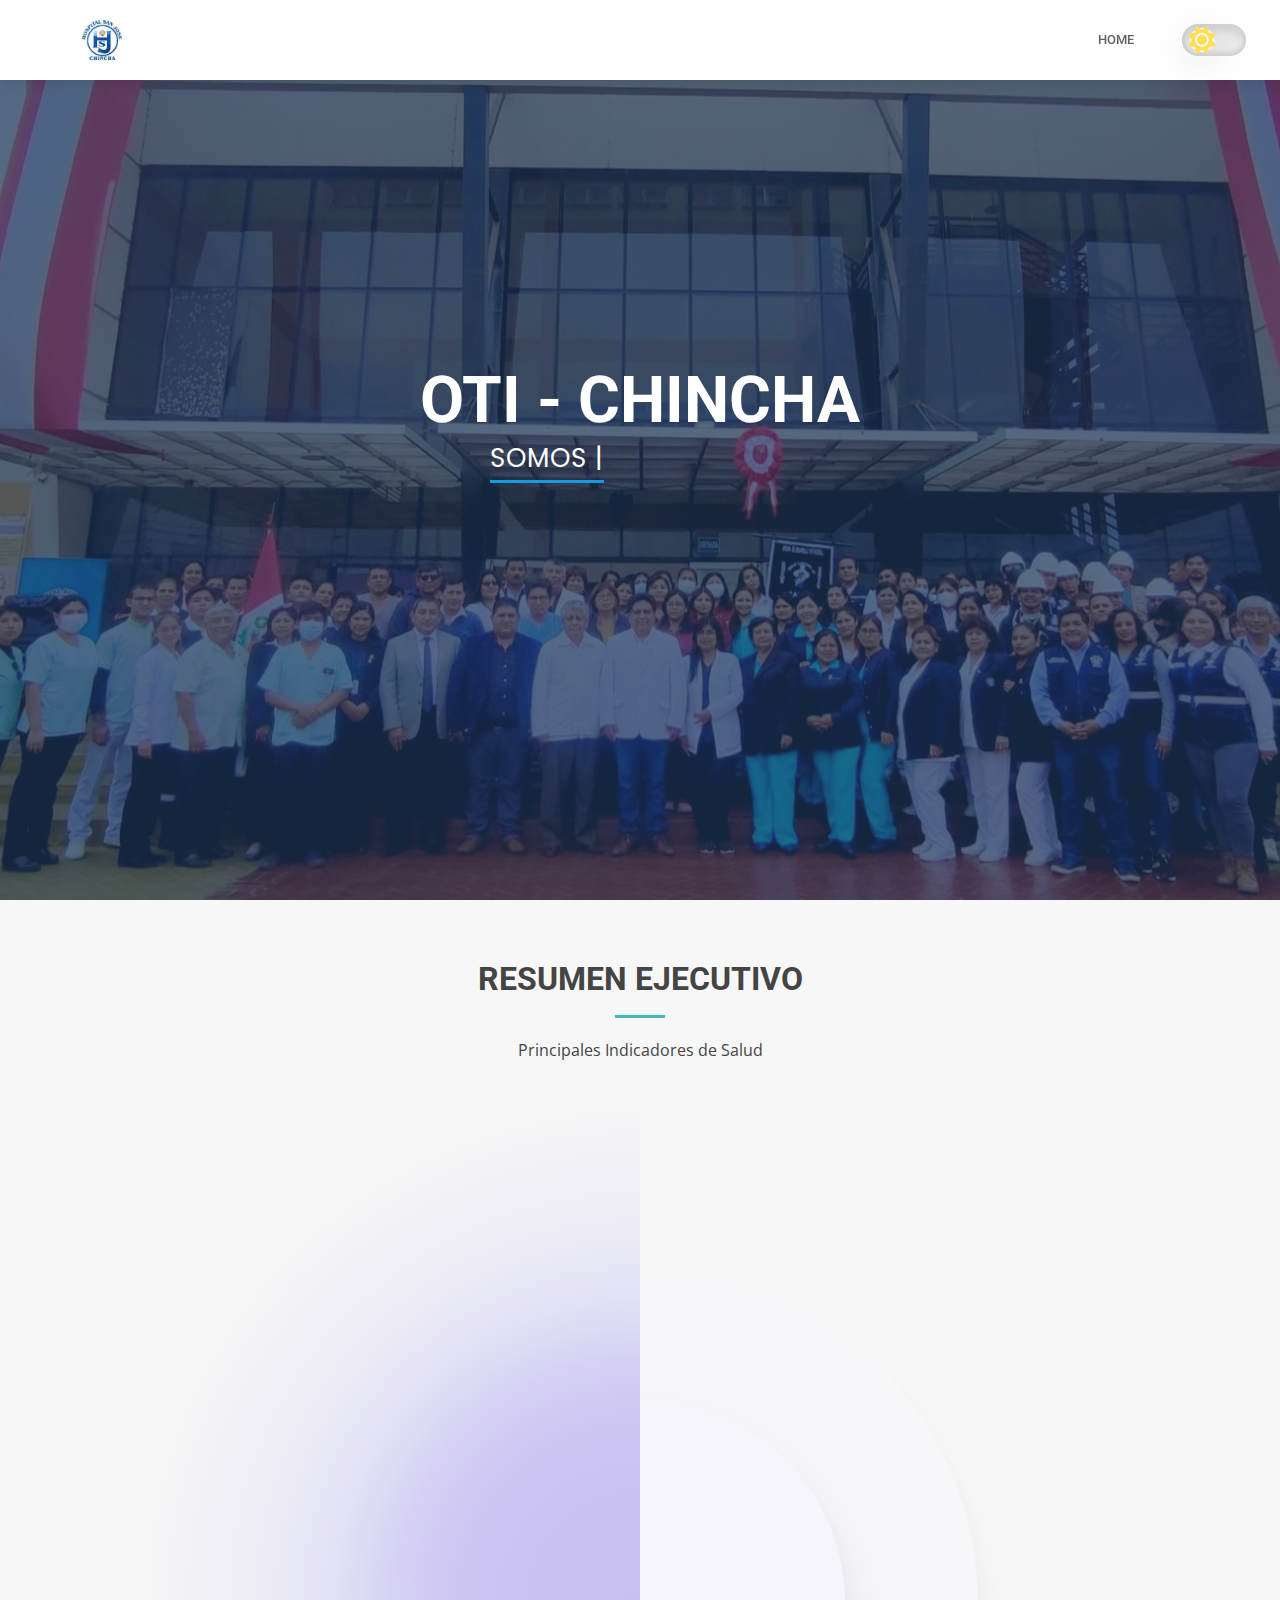
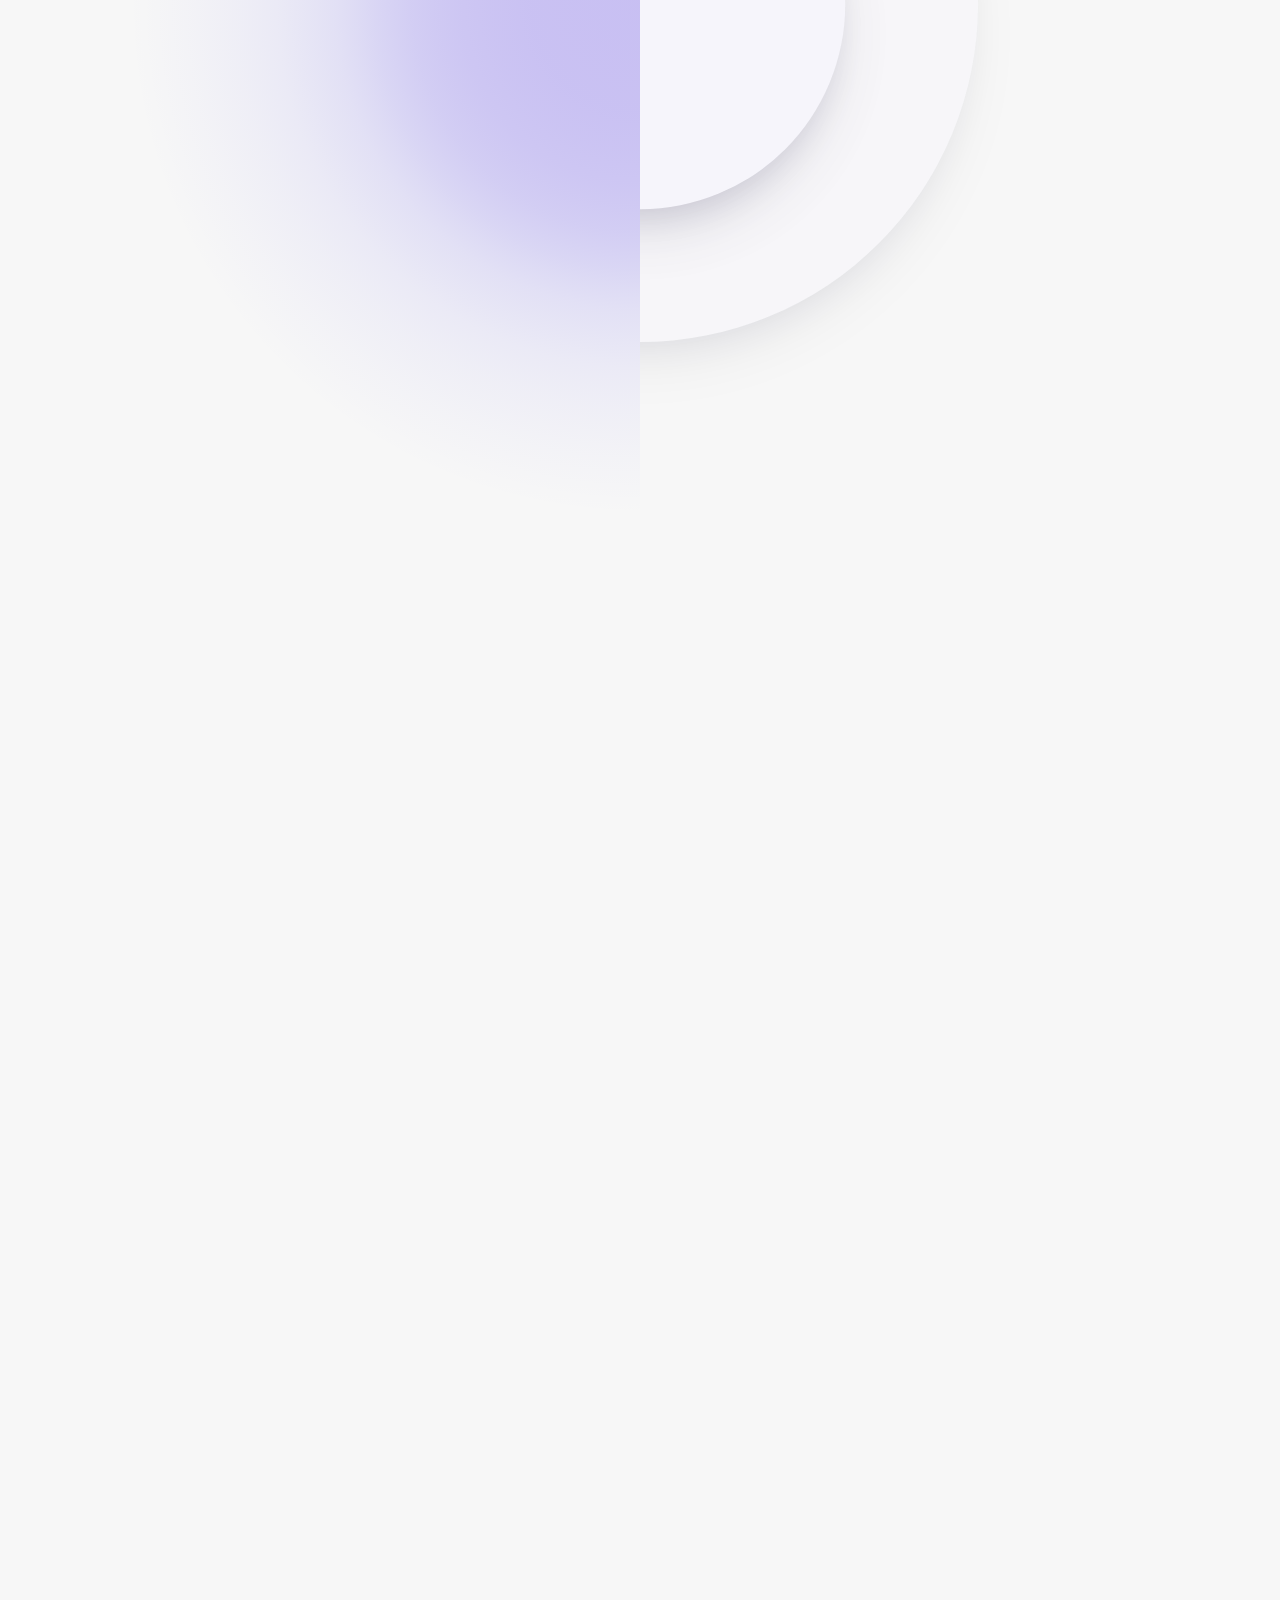
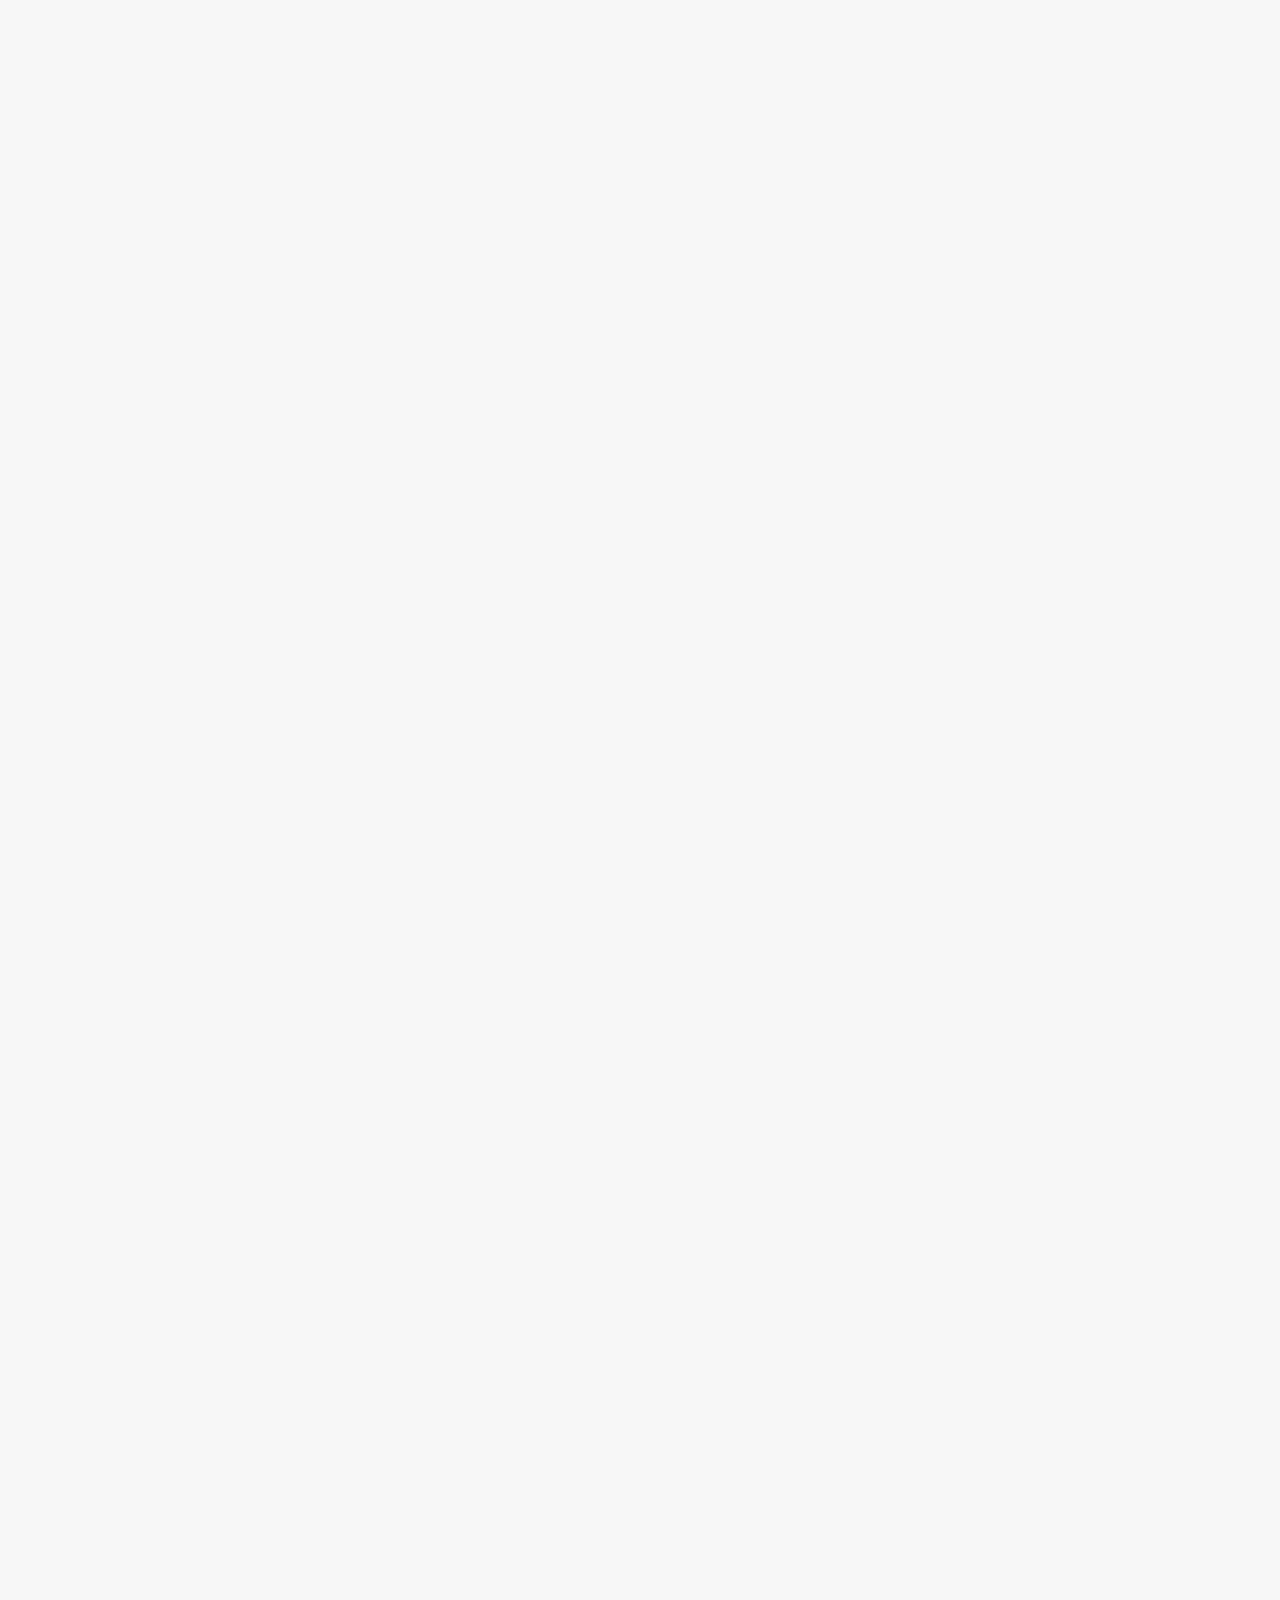
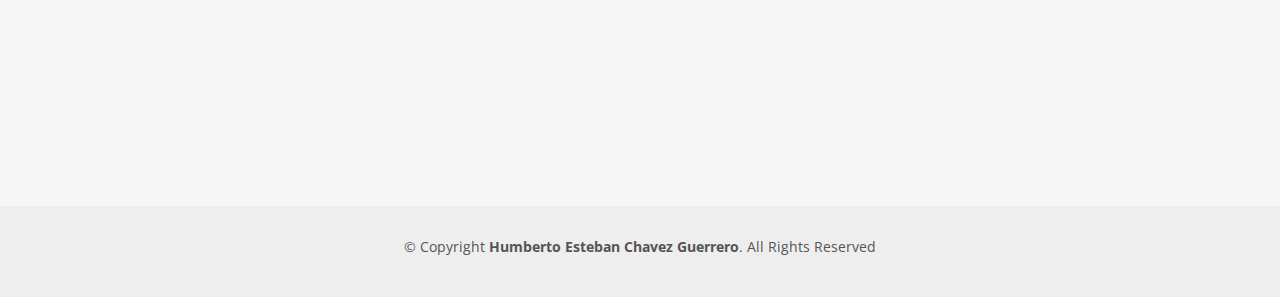
==== index.html @ b7a2ea81 "se añadieron links" ====
<!DOCTYPE html>
<html lang="en">

<head>
  <meta charset="utf-8">
  <meta content="width=device-width, initial-scale=1.0" name="viewport">

  <title>HOSPITAL SAN JOSE DE CHINCHA</title>
  <meta content="" name="description">
  <meta content="" name="keywords">

  <!-- Favicons -->
  <link href="assets/img/favicon.png" rel="icon">
  <link href="assets/img/apple-touch-icon.png" rel="apple-touch-icon">

  <!-- Google Fonts -->
  <link href="https://fonts.googleapis.com/css?family=Open+Sans:300,300i,400,400i,600,600i,700,700i|Roboto:300,300i,400,400i,500,500i,600,600i,700,700i|Poppins:300,300i,400,400i,500,500i,600,600i,700,700i" rel="stylesheet">

  <!-- Vendor CSS Files -->
  <link href="assets/vendor/fontawesome-free/css/all.min.css" rel="stylesheet">
  <link href="assets/vendor/animate.css/animate.min.css" rel="stylesheet">
  <link href="assets/vendor/aos/aos.css" rel="stylesheet">
  <link href="assets/vendor/bootstrap/css/bootstrap.min.css" rel="stylesheet">
  <link href="assets/vendor/bootstrap-icons/bootstrap-icons.css" rel="stylesheet">
  <link href="assets/vendor/boxicons/css/boxicons.min.css" rel="stylesheet">
  <link href="assets/vendor/glightbox/css/glightbox.min.css" rel="stylesheet">
  <link href="assets/vendor/swiper/swiper-bundle.min.css" rel="stylesheet">

  <!-- Template Main CSS File -->
  <link href="assets/css/style.css" rel="stylesheet">
  <link rel="stylesheet" href="assets/css/style-slide.css">
  <link rel="stylesheet" href="assets/css/tablet_celulares.css">
  <link rel="stylesheet" href="assets/css/dark.css">
  <!-- =======================================================
  * Template Name: Medicio
  * Updated: Sep 18 2023 with Bootstrap v5.3.2
  * Template URL: https://bootstrapmade.com/medicio-free-bootstrap-theme/
  * Author: BootstrapMade.com
  * License: https://bootstrapmade.com/license/
  ======================================================== -->
</head>

<body>

  <!-- ======= Top Bar ======= -->
  <!--<div id="topbar" class="d-flex align-items-center fixed-top">
    <div class="container d-flex align-items-center justify-content-center justify-content-md-between">
      <div class="align-items-center d-none d-md-flex">
        <i class="bi bi-clock"></i> Monday - Saturday, 8AM to 10PM
      </div>
      <div class="d-flex align-items-center">
        <i class="bi bi-phone"></i> Call us now +1 5589 55488 55
      </div>
    </div>
  </div>-->

  <!-- ======= Header ======= -->
  <header id="header" class="fixed-top">
    <div class="container d-flex align-items-center">

      <a href="index.html" class="logo me-auto"><img src="assets/img/OIP (1).jpg" alt=""></a>
      <!-- Uncomment below if you prefer to use an image logo -->
      <!-- <h1 class="logo me-auto"><a href="index.html">Medicio</a></h1> -->

      <nav id="navbar" class="navbar order-last order-lg-0">
   <ul>
          <li class="li_no_va"><a class="nav-link scroll " href="#hero">Home</a></li>
          
          <li class="li_btn_modo" style="    left: 3em;">
            <div class="btn_modo">
                <div class="btn__indicador_luz">
                    <div class="btn__icon-container">
                      <i class="btn__icon fa-solid fa-sun"></i>
                     
                    </div>
                </div>
            </div>
          </li>
        </ul>
       <!-- 
        https://www.youtube.com/watch?v=MNf8DUej1Vo
        <li><a class="nav-link scrollto" href="#services">Services</a></li>
          <li><a class="nav-link scrollto" href="#departments">Departments</a></li>
          <li><a class="nav-link scrollto" href="#doctors">Doctors</a></li>
          <li class="dropdown"><a href="#"><span>Drop Down</span> <i class="bi bi-chevron-down"></i></a>
            <ul>
              <li><a href="#">Drop Down 1</a></li>
              <li class="dropdown"><a href="#"><span>Deep Drop Down</span> <i class="bi bi-chevron-right"></i></a>
                <ul>
                  <li><a href="#">Deep Drop Down 1</a></li>
                  <li><a href="#">Deep Drop Down 2</a></li>
                  <li><a href="#">Deep Drop Down 3</a></li>
                  <li><a href="#">Deep Drop Down 4</a></li>
                  <li><a href="#">Deep Drop Down 5</a></li>
                </ul>
              </li>
              <li><a href="#">Drop Down 2</a></li>
              <li><a href="#">Drop Down 3</a></li>
              <li><a href="#">Drop Down 4</a></li>
            </ul>
          </li>
          <li><a class="nav-link scrollto" href="#contact">Contact</a></li>
        </ul>
        <i class="bi bi-list mobile-nav-toggle"></i>
      </nav>

      <a href="#appointment" class="appointment-btn scrollto"><span class="d-none d-md-inline">Make an</span> Appointment</a>
    -->
    </div>
  </header><!-- End Header -->
  <section id="hero" class="d-flex flex-column justify-content-center align-items-center">
  <h1>OTI - CHINCHA</h1>
    <div class="hero-container" data-aos="fade-in">
    
      <p id="texto_automatico"><span class="typed" data-typed-items="SOMOS OFICINA DE INFORMATICA TELECOMUNICACIONES Y ESTADISTICA, OFICINA DE TECNOLOGIA DE LA INFORMACION"></span></p>
    </div>
  </section>
  <main id="main">


    <style>
     
:root {
 
    --rotate-speed: 40;
    --count: 8; /* Default count, the DOM element should override this */
    --easeInOutSine: cubic-bezier(0.37, 0, 0.63, 1);
    --easing: cubic-bezier(0.000, 0.37, 1.000, 0.63);
}

#carrouselflotante body {
    margin: 0;
    background-color:white;
}

#carrouselflotante .void {
    width: 80%;
    max-width: 1024px;
    margin: auto;
    position: relative;
    aspect-ratio: 1 / 1;
}
#carrouselflotante ul:hover * {
    animation-play-state: paused;

}
#carrouselflotante ul {
    list-style-type: none;
    margin: 0;
    padding: 0;
    position: relative;
    width: 100%;
    aspect-ratio: 1 / 1;
    outline: 2px dotted magenta;
    z-index: 1;
}
#carrouselflotante li {
    position: absolute;
    top: 50%;
    transform: translateY(-50%);
 /*	outline: 2px dashed cyan; */
    width: 100%;
    animation: rotateCW calc(var(--rotate-speed) * 1s) var(--easing) infinite;
}


.indicador-solitario {
  width: 27%;
    display: flex;
    flex-direction: column;
    align-items: flex-start;
    padding: 16px 24px;
    gap: 8px;
    background: #FFFFFF;
    box-shadow: 0px 4px 12px rgba(0, 0, 0, 0.1), 0px 16px 32px rgba(0, 0, 0, 0.1);
    border-radius: 12px;
    font-family: 'Inter', sans-serif;
    font-style: normal;
    font-weight: 400;
    font-size: 14px;
    line-height: 20px;
    color: #535062;


  background-color: red;
  transform: translateX (0);
  transition: transform 2s;
  transition-timing-function: linear
}

.indicador-solitario:hover {
  transform: translateY() (-100px);
}
.indicador {
    width: 27%;
    display: flex;
    flex-direction: column;
    align-items: flex-start;
    padding: 16px 24px;
    gap: 8px;
    background: #FFFFFF;
    box-shadow: 0px 4px 12px rgba(0, 0, 0, 0.1), 0px 16px 32px rgba(0, 0, 0, 0.1);
    border-radius: 12px;
    font-family: 'Inter', sans-serif;
    font-style: normal;
    font-weight: 400;
    font-size: 14px;
    line-height: 20px;
    color: #535062;
    animation: rotateCCW calc(var(--rotate-speed) * 1s) var(--easing) infinite;
}
#carrouselflotante a {
    text-decoration: none;
    color: unset;
}
#carrouselflotante .model-name {
    font-weight: 500;
    font-size: 18px;
    line-height: 150%;
    color: #3B2ED0;
    display: block;
}
#carrouselflotante svg {
    position: absolute;
    top: 0;
    left: 0;
    z-index: 0;
}

#carrouselflotante li:nth-child(2), li:nth-child(2) .card {
    animation-delay: calc((var(--rotate-speed)/var(--count)) * -1s);
}
#carrouselflotante li:nth-child(3), li:nth-child(3) .card {
    animation-delay: calc((var(--rotate-speed)/var(--count)) * -2s);
}
#carrouselflotante li:nth-child(4), li:nth-child(4) .card {
    animation-delay: calc((var(--rotate-speed)/var(--count)) * -3s);
}
#carrouselflotante li:nth-child(5), li:nth-child(5) .card {
    animation-delay: calc((var(--rotate-speed)/var(--count)) * -4s);
}
#carrouselflotante li:nth-child(6), li:nth-child(6) .card {
    animation-delay: calc((var(--rotate-speed)/var(--count)) * -5s);
}
#carrouselflotante li:nth-child(7), li:nth-child(7) .card {
    animation-delay: calc((var(--rotate-speed)/var(--count)) * -6s);
}
#carrouselflotante li:nth-child(8), li:nth-child(8) .card {
    animation-delay: calc((var(--rotate-speed)/var(--count)) * -7s);
}


@keyframes rotateCW {
    from {
        transform: translate3d(0px, -50%, -1px) rotate(-45deg);
    }
    to {
        transform: translate3d(0px, -50%, 0px) rotate(-315deg);
    }
}
@keyframes rotateCCW {
    from {
        transform: rotate(45deg);
    }
    to {
        transform: rotate(315deg);
    }
}
@keyframes pulseGlow {
    from {
        background-size: 80%;
    }
    to {
        background-size: 100%;
    }
}

#carrouselflotante-card .center-circle {
    position: absolute;
    width: 230px;
    aspect-ratio: 1 / 1;
    left: 50%;
    top: 50%;
    transform: translate(-50%, -50%);
    background: #FFFFFF;
    box-shadow: 0px 18px 36px -18px rgba(12, 5, 46, 0.3), 0px 30px 60px -12px rgba(12, 5, 46, 0.25);
    border-radius: 50%;
}
#carrouselflotante-card .second-circle {
    position: absolute;
    width: 40%;
    aspect-ratio: 1 / 1;
    left: 50%;
    top: 50%;
    transform: translate(-50%, -50%);
    background: #F5F4FE;
    opacity: 0.5;
    box-shadow: 0px 18px 36px -18px rgba(12, 5, 46, 0.3), 0px 30px 60px -12px rgba(12, 5, 46, 0.25);
    border-radius: 50%;
}
#carrouselflotante-card  .last-circle {
    position: absolute;
    width: 66%;
    aspect-ratio: 1 / 1;
    left: 50%;
    top: 50%;
    transform: translate(-50%, -50%);
    background: #F5F4FE;
    opacity: 0.25;
    box-shadow: 0px 18px 36px -18px rgba(12, 5, 46, 0.3), 0px 30px 60px -12px rgba(12, 5, 46, 0.25);
    border-radius: 50%;
}
 .crop {
    -webkit-mask-image: linear-gradient(90deg, rgba(0, 0, 0, 0), rgba(0, 0, 0, 0) 50%, rgba(0, 0, 0, 1) 50%, rgba(0, 0, 0, 1));
}
 .mask {
    position: absolute;
    top: 0;
    left: 0;
    bottom: 0;
    width: 50%;
    animation: pulseGlow 5s linear infinite alternate;
    background-position: 100% 50%;
    background-repeat: no-repeat;
    background-image: radial-gradient(100% 50% at 100% 50%, rgba(60, 26, 229, 0.25) 0%, rgba(60, 26, 229, 0.247904) 11.79%, rgba(59, 26, 229, 0.241896) 21.38%, rgba(58, 26, 229, 0.2324) 29.12%, rgba(57, 26, 229, 0.219837) 35.34%, rgba(55, 26, 229, 0.20463) 40.37%, rgba(53, 26, 229, 0.1872) 44.56%, rgba(51, 26, 229, 0.16797) 48.24%, rgba(48, 26, 229, 0.147363) 51.76%, rgba(46, 26, 229, 0.1258) 55.44%, rgba(44, 26, 229, 0.103704) 59.63%, rgba(41, 26, 229, 0.0814963) 64.66%, rgba(39, 26, 229, 0.0596) 70.88%, rgba(36, 26, 229, 0.038437) 78.62%, rgba(34, 26, 229, 0.0184296) 88.21%, rgba(32, 26, 229, 0) 100%);
}
#carrouselflotante-card .mask:after {
    content: "";
    position: absolute;
    width: 1px;
    height: 100%;
    right: 0;
    display: block;
    background-image: linear-gradient(180deg, rgba(60, 26, 229, 0) 0%, #1ad4e5 50%, rgba(51, 117, 168, 0) 100%);
}     
.holi {

    width: 50%;
    height: 68%;
    /* background: blue; */
    top: 16%;
    /* left: 16%; */
    position: absolute;
    z-index: 2;
    opacity: 0;

}

.holi1{
  background-color: lawngreen;
}
.holi2{
  background-color: rgb(198, 246, 3);
}
.holi3{
  background-color: rgb(237, 171, 3);
}
.holi4{
  background-color: rgb(252, 113, 0);
}
.holi5{
  background-color: rgb(237, 59, 5);
}
.holi6{
  background-color: rgb(0, 246, 107);
}
.holi7{
  background-color: rgb(40, 104, 75);
}
.holi8{
  background-color: #0560d7;
}

    </style>

    <!-- ======= Featured Services Section ======= -->

    <section id="carrouselflotante">
      <div class="section-title">
        <h2>Resumen Ejecutivo</h2>
        <p>Principales Indicadores de Salud</p>
      </div>
      <div class="void" id="void">
      
      <div id="slide_circular">
        <div class="indicador-solitario holi holi1" id="holi1" ><h1 class="">Aca ira indicadores 1</h1>
          <a href="https://www.google.com/" target="_blank"><span class="model-name">Indicador prueba</span></a>
       
        </div>
          <div class="indicador-solitario holi holi2"><h1 class="">Aca ira indicadores 2</h1><a href="https://www.youtube.com/" target="_blank"><span class="model-name">Indicador</span></a></div>
          <div class="indicador-solitario holi holi3"><h1 class="">Aca ira indicadores 3</h1></div>
          <div class="indicador-solitario holi holi4" ><h1 class="">Aca ira indicadores 4</h1></div>
          <div class="indicador-solitario holi holi5" ><h1 class="">Aca ira indicadores 5</h1></div>
          <div class="indicador-solitario holi holi6" ><h1 class="">Aca ira indicadores 6</h1></div>
          <div class="indicador-solitario holi holi7" ><h1 class="">Aca ira indicadores 7</h1></div>
          <div class="indicador-solitario holi holi8" ><h1 class="">Aca ira indicadores 8</h1> <a href="https://www.google.com/" target="_blank"></a></div>
        <div class="crop" id="carrouselflotante-card">
          
        <ul id="card-list" style="--count: 8;">
            <li><div class="card indicador card1"><span class="model-name"><strong> Indicador</strong></span><span>Indicadores de Desempeño y Compromiso de Mejora</span></div></li>
            <li><div class="card indicador card2"><span class="model-name"><strong>Indicador</strong></span><span>Indicadores de Compromiso y Gestion FED</span></div></li>
            <li><div class="card indicador card3"><span class="model-name"><strong>Indicador</strong></span><span>Sanitario Priorizado</span></div></li>
            <li><div class="card indicador card4"><span class="model-name"><strong>Indicador</strong></span><span>Recuros Humanos segun PLH</span></div></li>
            <li><div class="card indicador card5"><span class="model-name"><strong>Indicador</strong></span><span>Indicadores de Ejecucion Presupuestal</span></div></li>
            <li><div class="card indicador card6"><span class="model-name"><strong>Indicador</strong></span><span>Gestantes</span></div></li>
            <li><div class="card indicador card7"><span class="model-name"><strong>Indicador</strong></span><span>Indicadores de Ejecucion Presupuestal</span></div></li>
            <li><div class="card indicador card8"><span class="model-name"><strong>Indicador</strong></span><span>Gestantes</span></div></li>
            <!-- añadir un maximo de 15 cards -->
        </ul>
        <div class="last-circle"></div>
        <div class="second-circle"></div>
        </div>
        <div class="mask">
        
        </div>
        <div class="center-circle"></div>
      </div></div>      
    
<!-- version movil-->
      <div class="accordion accordion-flush" id="acordeon">
        <div class="accordion-item accordion_cel_primera">
          <h2 class="accordion-header" id="flush-headingOne">
            <button class="accordion-button accordion_cel_primera_boton collapsed" type="button" data-bs-toggle="collapse" data-bs-target="#flush-collapseOne" aria-expanded="false" aria-controls="flush-collapseOne">
              <i class="icon_modi_aco fa-solid fa-chart-column"></i> <h4>Indicadores 1</h4>
            </button>
          </h2>
          <div id="flush-collapseOne" class="accordion-collapse collapse" aria-labelledby="flush-headingOne" data-bs-parent="#accordionFlushExample" style="">
            <div class="accordion-body">1 punto sub indicador</div>
          </div>
        </div>
        <div class="accordion-item accordion_cel_primera">
          <h2 class="accordion-header" id="flush-headingTwo">
            <button class="accordion-button accordion_cel_primera_boton collapsed" type="button" data-bs-toggle="collapse" data-bs-target="#flush-collapseTwo" aria-expanded="false" aria-controls="flush-collapseTwo">
              <i class="icon_modi_aco fa-solid fa-chart-column"></i> <h4>indicadores 2  </h4>
            </button>
          </h2>
          <div id="flush-collapseTwo" class="accordion-collapse collapse" aria-labelledby="flush-headingTwo" data-bs-parent="#accordionFlushExample" style="">
            <div class="accordion-body">1 punto sub indicador </div>
          </div>
        </div>
        <div class="accordion-item accordion_cel_primera">
          <h2 class="accordion-header" id="flush-headingThree">
            <button class="accordion-button accordion_cel_primera_boton collapsed" type="button" data-bs-toggle="collapse" data-bs-target="#flush-collapseThree" aria-expanded="false" aria-controls="flush-collapseThree">
              <i class="icon_modi_aco fa-solid fa-chart-column"></i>  <h4>indicadores 3</h4>
            </button>
          </h2>
          <div id="flush-collapseThree" class="accordion-collapse collapse" aria-labelledby="flush-headingThree" data-bs-parent="#accordionFlushExample" style="">
            <div class="accordion-body">1 punto sub indicador</div>
          </div>
        </div>
        <div class="accordion-item accordion_cel_primera">
          <h2 class="accordion-header" id="flush-headingFour">
            <button class="accordion-button accordion_cel_primera_boton collapsed" type="button" data-bs-toggle="collapse" data-bs-target="#flush-collapsefour" aria-expanded="false" aria-controls="flush-collapseFour">
              <i class="icon_modi_aco fa-solid fa-chart-column"></i> <h4>indicadores 4</h4> 
            </button>
          </h2>
          <div id="flush-collapsefour" class="accordion-collapse collapse" aria-labelledby="flush-headingfour" data-bs-parent="#accordionFlushExample" style="">
            <div class="accordion-body">1 punto sub indicador</div>
          </div>
        </div>
        <div class="accordion-item accordion_cel_primera">
          <h2 class="accordion-header" id="flush-headingfive">
            <button class="accordion-button accordion_cel_primera_boton collapsed" type="button" data-bs-toggle="collapse" data-bs-target="#flush-collapsefive" aria-expanded="false" aria-controls="flush-collapsefive">
              <i class="icon_modi_aco fa-solid fa-chart-column"></i> <h4>indicadores 5</h4>
            </button>
          </h2>
          <div id="flush-collapsefive" class="accordion-collapse collapse" aria-labelledby="flush-headingfive" data-bs-parent="#accordionFlushExample" style="">
            <div class="accordion-body">1 punto sub indicador</div>
          </div>
        </div>
        <div class="accordion-item accordion_cel_primera">
          <h2 class="accordion-header" id="flush-headingSix">
            <button class="accordion-button accordion_cel_primera_boton collapsed" type="button" data-bs-toggle="collapse" data-bs-target="#flush-collapseSix" aria-expanded="false" aria-controls="flush-collapseSix">
              <i class="icon_modi_aco fa-solid fa-chart-column"></i> <h4>indicadores 6</h4>
            </button>
          </h2>
          <div id="flush-collapseSix" class="accordion-collapse collapse" aria-labelledby="flush-headingSix" data-bs-parent="#accordionFlushExample">
            <div class="accordion-body">1 punto sub indicador</div>
          </div>
        </div>
        <div class="accordion-item accordion_cel_primera">
          <h2 class="accordion-header" id="flush-headingSeven">
            <button class="accordion-button accordion_cel_primera_boton collapsed" type="button" data-bs-toggle="collapse" data-bs-target="#flush-collapseSeven" aria-expanded="false" aria-controls="flush-collapseSeven">
              <i class="icon_modi_aco fa-solid fa-chart-column"></i> <h4>indicadores 7</h4>
            </button>
          </h2>
          <div id="flush-collapseSeven" class="accordion-collapse collapse" aria-labelledby="flush-headingSeven" data-bs-parent="#accordionFlushExample">
            <div class="accordion-body">1 punto sub indicador</div>
          </div>
        </div>
        <div class="accordion-item accordion_cel_primera">
          <h2 class="accordion-header" id="flush-headingEight">
            <button class="accordion-button accordion_cel_primera_boton collapsed" type="button" data-bs-toggle="collapse" data-bs-target="#flush-collapseEight" aria-expanded="false" aria-controls="flush-collapseEight">
              <i class="icon_modi_aco fa-solid fa-chart-column"></i>  <h4>indicadores 8</h4>
            </button>
          </h2>
          <div id="flush-collapseEight" class="accordion-collapse collapse" aria-labelledby="flush-headingEight" data-bs-parent="#accordionFlushExample">
            <a href=""><div class="accordion-body">1 punto sub indicador</div></a>
          </div>
        </div>
       <!-- version movil-->
      </div>
    </section>
    <section id="featured-services" class="featured-services">
      <div class="container" data-aos="fade-up">

        <div class="section-title">
          <h2>Repositorio Provincial</h2>
          <p>Sistema estadistico con información actualizada de reportes operacionales de las estrategias sanitarias, etapas de vida, reportes estadisticos con el objetivo de estandarizar criterios de registros, codificacion y datos abiertos en salud del Hospital de Chincha.</p>
        </div>
        <div class="row">
          <div class="col-md-9 col-lg-4 d-flex align-items-stretch mb-5 mb-lg-0">
            <div class="icon-box" data-aos="fade-up" data-aos-delay="100">
              <div class="icon"><i class="fas fa-heartbeat"></i></div>
              <h4 class="title"><a href="">Repositorio Estadistico</a></h4>
              <p class="description">Contiene informacion de Padron Nominal, HISMINSA, Egresos y Emergencia, CNV, SINADEF, Medicamentos entre otros</p>
            </div>
          </div>

          <div class="col-md-9 col-lg-4 d-flex align-items-stretch mb-5 mb-lg-0">
            <div class="icon-box" data-aos="fade-up" data-aos-delay="200">
              <div class="icon"><i class="fas fa-pills"></i></div>
              <h4 class="title"><a href="">Cloud Hospital Chincha</a></h4>
              <p class="description">Alojamiento de archivos de la Direccion Regional de Salud</p>
            </div>
          </div>

          <div class="col-md-9 col-lg-4 d-flex align-items-stretch mb-5 mb-lg-0">
            <div class="icon-box" data-aos="fade-up" data-aos-delay="300">
              <div class="icon"><i class="fas fa-thermometer"></i></div>
              <h4 class="title"><a href="">Correo Institucional</a></h4>
              <p class="description">Correo Institucional de la Direccion Regional de Salud</p>
            </div>
          </div>
        </div>
        <div class="row">
          <div class="col-md-9 col-lg-4 d-flex align-items-stretch mb-5 mb-lg-0">
            <div class="icon-box" data-aos="fade-up" data-aos-delay="100">
              <div class="icon"><i class="fas fa-heartbeat"></i></div>
              <h4 class="title"><a href="">Repositorio Estadistico</a></h4>
              <p class="description">Contiene informacion de Padron Nominal, HISMINSA, Egresos y Emergencia, CNV, SINADEF, Medicamentos entre otros</p>
            </div>
          </div>

          <div class="col-md-9 col-lg-4 d-flex align-items-stretch mb-5 mb-lg-0">
            <div class="icon-box" data-aos="fade-up" data-aos-delay="200">
              <div class="icon"><i class="fas fa-pills"></i></div>
              <h4 class="title"><a href="">Cloud Hospital Chincha</a></h4>
              <p class="description">Alojamiento de archivos de la Direccion Regional de Salud</p>
            </div>
          </div>

          <div class="col-md-9 col-lg-4 d-flex align-items-stretch mb-5 mb-lg-0">
            <div class="icon-box" data-aos="fade-up" data-aos-delay="300">
              <div class="icon"><i class="fas fa-thermometer"></i></div>
              <h4 class="title"><a href="">Correo Institucional</a></h4>
              <p class="description">Correo Institucional de la Direccion Regional de Salud</p>
            </div>
          </div>
        </div>
      </div>
    </section><!-- End Featured Services Section -->
    <!-- Seccion de ppt de la locura que le pidieron a willy -->
    <!-- ======= Services Section ======= -->
    <section id="services" class="services services" style="display: none;">
      <div class="container" data-aos="fade-up">

        <div class="section-title">
          <h2>Estamos trabajando para actualizar esta seccion :v </h2>
          <p></p>
        </div>

        <div class="row">
          <div class="col-lg-4 col-md-6 icon-box" data-aos="zoom-in" data-aos-delay="100">
            <div class="icon"><i class="fa-solid fa-chart-column"></i></div>
            <h4 class="title"><a href="" target="_blank"></a></h4>
            <p class="description"></p>
          </div>
          <div class="col-lg-4 col-md-6 icon-box" data-aos="zoom-in" data-aos-delay="200">
            <div class="icon"><i class="fa-solid fa-syringe"></i></div>
            <h4 class="title"><a href=""></a></h4>
            <p class="description"></p>
          </div><!--<i class="fas fa-hospital-user"></i>-->
          <div class="col-lg-4 col-md-6 icon-box" data-aos="zoom-in" data-aos-delay="300">
            <div class="icon"><i class="fa-solid fa-info"></i></div>
            <h4 class="title"><a href=""></a></h4>
            <p class="description"></p>
          </div>
          <div class="col-lg-4 col-md-6 icon-box" data-aos="zoom-in" data-aos-delay="100">
            <div class="icon"> <img width="32" height="32" src="" alt=""/></div>
            <h4 class="title"><a href=""></a></h4>
            <p class="description"></p>
          </div>
          <div class="col-lg-4 col-md-6 icon-box" data-aos="zoom-in" data-aos-delay="200">
            <div class="icon"><i class="fa-solid fa-baby"></i></i></div>
            <h4 class="title"><a href=""></a></h4>
            <p class="description"></p>
          </div>
          <div class="col-lg-4 col-md-6 icon-box" data-aos="zoom-in" data-aos-delay="300">
            <div class="icon"><i class="fa-solid fa-person-pregnant"></i></div>
            <h4 class="title"><a href=""></a></h4>
            <p class="description"></p>
          </div>
        </div>

      </div>
    </section><!-- End Services Section -->


  

    <!-- ======= Features Section ======= -->
    <section id="features" class="features">
      <div class="container" data-aos="fade-up">

        <div class="row">
          <div class="col-lg-6 order-2 order-lg-1" data-aos="fade-right">
            <div class="icon-box mt-5 mt-lg-0">
              <i class="bx bx-receipt"></i>
              <h4> <a href="https://padronnominal.reniec.gob.pe/padronn/" target="_blank">Plataforma Padron Nominal 2023</a></h4>
            </div>
      
            <div class="icon-box mt-5">
              <i class="bx bx-cube-alt"></i>
              <h4><a href="https://www.minsa.gob.pe/reunis/data/poblacion_padron_nominal.asp" target="_blank">Tablero Informativo del Padron Nominal Nacional</a></h4>
            </div>
            
            <div class="icon-box mt-5">
              <i class="bx bx-cube-alt"></i>
              <h4><a href="https://app.powerbi.com/view?r=eyJrIjoiYmNlYzNkZDYtYTI0NC00NWVlLTljMGQtYzQ2NGMxNThmYTgzIiwidCI6IjZhMGZiM2Y0LWI5ODktNGJhMi05YmU5LWFkNzJmYTcyYmY5OSJ9" target="_blank">Tablero Informativo del Padron Nominal Provincial</a></h4>
            </div>
            
            <div class="icon-box mt-5">
              <i class="bx bx-shield"></i>
              <h4><a href="https://www.midis.gob.pe/sello_municipal/reportes/" target="_blank">Sello Municipal</a></h4>
            </div>
            <div class="icon-box mt-5">
              <i class="bx bx-images"></i>
              <h4><a href="">HIS MINSA - Seguimiento Nacional de apoyo al Padron Nominal</a></h4>
              
            </div>
          
          </div>
          <div class="image col-lg-6 order-1 order-lg-2" style='background-image: url("assets/img/logo_padron_nominal-2.png"); background-size: contain;' data-aos="zoom-in"></div>
        </div>

      </div>
    </section><!-- End Features Section -->

    <!-- ======= Services Section ======= -->
    <section id="services" class="services services">
      <div class="container" data-aos="fade-up">

        <div class="section-title">
          <h2>Vacunación</h2>
          <p>Vacunación Contra el Covid-19 y Esquema Regular</p>
        </div>

        <div class="row">
          <div class="col-lg-4 col-md-6 icon-box" data-aos="zoom-in" data-aos-delay="100">
            <div class="icon"><i class="fa-solid fa-chart-column"></i></div>
            <h4 class="title"><a href="https://www.minsa.gob.pe/reunis/data/vacunas-covid19.asp" target="_blank">Vacunación Covid-19</a></h4>
            <p class="description">Avance de vacunación con todas sus estadisticas</p>
          </div>
          <div class="col-lg-4 col-md-6 icon-box" data-aos="zoom-in" data-aos-delay="200">
            <div class="icon"><i class="fa-solid fa-syringe"></i></div>
            <h4 class="title"><a href="">Cobertura de Vacunación Influenza</a></h4>
            <p class="description">Vacunacion por edades - Segun dosis(p)</p>
          </div><!--<i class="fas fa-hospital-user"></i>-->
          <div class="col-lg-4 col-md-6 icon-box" data-aos="zoom-in" data-aos-delay="300">
            <div class="icon"><i class="fa-solid fa-info"></i></div>
            <h4 class="title"><a href="">Linea de Tiempo y Rezagados</a></h4>
            <p class="description">Linea de tiempo y Rezagados Vacunacion Covid-19(p)</p>
          </div>
          <div class="col-lg-4 col-md-6 icon-box" data-aos="zoom-in" data-aos-delay="100">
            <div class="icon"> <img width="32" height="32" src="assets/img/abuelitos.png" alt="abueiitos gaa"/></div>
            <h4 class="title"><a href="">Cobertura en Adulto Mayor(p)</a></h4>
            <p class="description"></p>
          </div>
          <div class="col-lg-4 col-md-6 icon-box" data-aos="zoom-in" data-aos-delay="200">
            <div class="icon"><i class="fa-solid fa-baby"></i></i></div>
            <h4 class="title"><a href="">Seguimiento Esquema Regular</a></h4>
            <p class="description">Seguimiento del Esquema Regular(p)</p>
          </div>
          <div class="col-lg-4 col-md-6 icon-box" data-aos="zoom-in" data-aos-delay="300">
            <div class="icon"><i class="fa-solid fa-person-pregnant"></i></div>
            <h4 class="title"><a href="">Seguimiento Gestantes</a></h4>
            <p class="description">Padron de Gestantes de Inmunizaciones(p)</p>
          </div>
        </div>

      </div>
    </section><!-- End Services Section -->


    <section class="super_slider">
      <div class="container " data-aos="fade-up">
      <div class="section-title super_slide">
        <h2>Hechos Vitales y Historia CLinica Electronica SIHCE</h2>
        <p>Migracion de SIHCE. MODULOS de WAWARED,CRED e INMUNIZACIONES</p>
      </div>
      <div class="options super_slide" data-aos="fade-up" data-aos-delay="100" style="height: 35vh;">
         <div class="option opts_l1 active" style="background-image:url(assets/img/slide-principales/enfermera.jpg);">

            <div class="shadow"></div>
            <div class="label">
               <div class="icon">
                  💉
               </div>
               <div class="info">
               <div class="main texto-slider">    INMUNIZACIONES</div>
           <!--     <div class="main texto-slider">2.ACCESO A SISTEMA</div>-->
               </div>
            </div>
         </div>
       
         <div class="option opts_l2" style="background-image:url(assets/img/slide-principales/cred.jpg);">
            <div class="shadow"></div>
            <div class="label">
               <div class="icon">
                  🧑‍🍼
               </div>
               <div class="info">
                <div class="main texto-slider">    CRED</div>
                <!--  <div class="main texto-slider">1.Tablero de migraciones Sihce a Hisminsa</div>
                  <div class="main texto-slider">2.Acceso Al istema.</div>-->
               </div>
            </div>
         </div>
         <div class="option opts_l3" style="background-image:url(assets/img/slide-principales/ATAUD.png);">
            <div class="shadow"></div>
            <div class="label">
               <div class="icon">
                ⚰️
               </div>
               <div class="info">
                <div class="main texto-slider">    SINADEF</div>
               <!--   <div class="main texto-slider">1.Ingreso Al sistema SINADEF</div>
                  <div class="main texto-slider">2.Tablero de defunciones Regional!</div>
                  <div class="main texto-slider">3.Tablero de defunciones Reunis!</div>-->
               </div>
            </div>
         </div>
         <div class="option opts_l4" style="background-image:url(assets/img/slide-principales/rn.jpg);">
            <div class="shadow"></div>
            <div class="label">
               <div class="icon">
                  👶
               </div>
               <div class="info">
                <div class="main texto-slider">    CNV</div>
              <!--    <div class="main texto-slider">1.Ingreso al sistema CNV en linea</div>
                  <div class="main texto-slider">2.Tablero CNV en linea REGIONAL 2022</div>
                  <div class="main texto-slider">3.Tablero CNV en linea REGIONAL 2018-2021</div>-->
               </div>
            </div>
         </div>
         <div class="option opts_l5" style="background-image:url(assets/img/slide-principales/gestante.png);">
            <div class="shadow"></div>
            <div class="label">
               <div class="icon">
                  🤰
               </div>
               <div class="info">
                <div class="main texto-slider">    GESTANTE</div>
               </div>
            </div>
         </div>
         <div class="option opts_l6" style="">
          <div class="shadow"></div>
          <div class="label">
             <div class="icon">
                🤰
             </div>
             <div class="info">
          
             </div>
          </div>
       </div>
       <div class="option opts_l7" style="">
        <div class="shadow"></div>
        <div class="label">
           <div class="icon">
              🤰
           </div>
           <div class="info">
        
           </div>
        </div>
     </div>
      </div>
<style>
  .prueba{
    display: inline-block;
    width: 100%;
    padding-top: 10%;
  }
.escondido {
    opacity: 0!important;
    -webkit-transform: translateZ(0) scale(0)!important;
    transform: translateZ(0) scale(0)!important;
}
.adelgazar{
  width: 0;
  height: 0;
}




</style>
      <div class="container services super_slide" data-aos="fade-up">
        
        
        <div class="row no-gutters">

          <div class="col-lg-4 col-md-6 icon-box div1_slider" data-aos="zoom-in" data-aos-delay="100" style="padding: 0 0 0 12%;">
            <div class="prueba " style="PADDING-TOP: 16%;">
            <div class="icon ic1"><i class="fa-solid fa-chart-column"></i></div>
            <div class="slide_text1 escondido"><h4 class="title"><a href="">Tablero Migracion de SIHCE A MINSA</a></h4></div>
          </div>
          <div class="prueba" style="position: absolute; height: 100%;">
            <div class="icon 1c2"><i class="fa-solid fa-chart-column"></i></div>
            <div class="slide_text2 escondido"><h4 class="title" ><a href="">Control de Calidad</a></h4></div>
          </div>
          </div>
          <div class="col-lg-4 col-md-6 icon-box div2_slider adelgazar escondido" data-aos="zoom-in" data-aos-delay="100">
            <div class="prueba ">
              <div class="icon ic1"><i class="fa-solid fa-chart-column"></i></div>
              <div class="slide_text1 escondido"><h4 class="title"><a href="">Tablero Migracion de SIHCE A MINSA</a></h4></div>
              </div>
          <div class="prueba " style="position: absolute; height: 100%;">
            <div class="icon 1c2"><i class="fa-solid fa-chart-column"></i></div>
            <div class="slide_text2 escondido"><h4 class="title" ><a href="">Control de Calidad</a></h4></div>
          </div>
          </div>
          <div class="col-lg-4 col-md-6 icon-box div3_slider adelgazar escondido" data-aos="zoom-in" data-aos-delay="100">
            <div class="prueba" style="PADDING-TOP: 10%;">
            <div class="icon ic1"><i class="fa-solid fa-chart-column"></i></div>
            <div class="slide_text1 escondido"><h4 class="title"><a href="">Ingreso Al Sistema SINADEF</a></h4></div>
          </div>
          <div class="prueba" style="position: absolute; height: 100%;LEFT: 60%;">
            <div class="icon 1c2"><i class="fa-solid fa-chart-column"></i></div>
            <div class="slide_text2 escondido"><h4 class="title" ><a href="">Tablero de defunciones REGIONAL</a></h4></div>
          </div>
          <div class="prueba" style="position: absolute; height: 100%; left: 122%;">
            <div class="icon 1c3"><i class="fa-solid fa-chart-column"></i></div>
            <div class="slide_text3 escondido"><h4 class="title" ><a href="">Tablero de defunciones REUNIS</a></h4></div>
          </div>
          </div>
          <div class="col-lg-4 col-md-6 icon-box div4_slider adelgazar escondido " data-aos="zoom-in" data-aos-delay="100" style="padding: 0 0 0 12%;">
            <div class="prueba" style="PADDING-TOP: 15%;">
              <div class="icon ic1"><i class="fa-solid fa-chart-column"></i></div>
              <div class="slide_text1 escondido"><h4 class="title"><a href="">Ingreso Al Sistema CNV en Linea</a></h4></div>
            </div>
            <div class="prueba" style="position: absolute; height: 100%;LEFT: 79%;">
              <div class="icon 1c2"><i class="fa-solid fa-chart-column"></i></div>
              <div class="slide_text2 escondido"><h4 class="title" ><a href="">Tablero CNV en linea REGIONAL 2022</a></h4></div>
            </div>
            <div class="prueba" style="position: absolute; height: 100%; left: 135%;">
              <div class="icon 1c3"><i class="fa-solid fa-chart-column"></i></div>
              <div class="slide_text3 escondido"><h4 class="title" ><a href="">Tablero CNV en linea REGIONAL 2018-2021</a></h4></div>
            </div>
       
          </div>
          <div class="col-lg-4 col-md-6 icon-box div5_slider adelgazar escondido " data-aos="zoom-in" data-aos-delay="100">
            <div class="prueba ">
            <div class="icon ic1"><i class="fa-solid fa-chart-column"></i></div>
            <div class="slide_text1 escondido"><h4 class="title"><a href="">Tablero Migracion de SIHCE A MINSA</a></h4></div>
          </div>
          <div class="prueba " style="position: absolute; height: 100%;">
            <div class="icon 1c2"><i class="fa-solid fa-chart-column"></i></div>
            <div class="slide_text2 escondido"><h4 class="title" ><a href="">Control de Calidad</a></h4></div>
          </div>
          </div>
         
        </div>

      </div>

      

      <div class="container services super_slide2" data-aos="fade-up">
        <div class="container services super_slide2 aos-init aos-animate" data-aos="fade-up">

          <div class="accordion-item">
            <h2 class="accordion-header" id="flush-headingNine">
              <button class="accordion-button collapsed" type="button" data-bs-toggle="collapse" data-bs-target="#flush-collapseNine" aria-expanded="false" aria-controls="flush-collapseNine">
                <div class="section-title ">
                  <h2>Hechos Vitales y Historia CLinica Electronica SIHCE</h2>
                  <p>Migracion de SIHCE. MODULOS de WAWARED,CRED e INMUNIZACIONES</p>
                  <br>
                  <p><small>  Presione sobre este lugar para desplegar opciones</small></p>
                </div>
              </button>
            </h2>
            <div id="flush-collapseNine" class="accordion-collapse collapse" aria-labelledby="flush-headingNine" data-bs-parent="#accordionFlushExample" style="">
         <!--     <div class="accordion-body">1 punto sub indicador</div>-->
         
          <div class="accordion-item">
            <h2 class="accordion-header" id="flush-headingTen">
              <button class="accordion-button collapsed" type="button" data-bs-toggle="collapse" data-bs-target="#flush-collapseTen" aria-expanded="false" aria-controls="flush-collapseTen">
                <div class="col-lg-4 col-md-6 icon-box accordion_hechos_sub aos-init aos-animate" data-aos="zoom-in" data-aos-delay="100">
                  <div class="icon"><i class="fa-solid fa-chart-column"></i></div>
                  <h4 class="title"><a href="">Inmunizaciones</a></h4>
                  <p class="description"></p>
                </div>
              </button>
            </h2>
            <div id="flush-collapseTen" class="accordion-collapse collapse" aria-labelledby="flush-headingTen" data-bs-parent="#accordionFlushExample" style="">
              <div class="col-lg-4 col-md-6 icon-box aos-init aos-animate" data-aos="zoom-in" data-aos-delay="100">
                <div class=" ">
                <div class=" "><h4 class="title"><a href="">Tablero Migracion de SIHCE A MINSA</a></h4></div>
              </div>
              <div class="">
                <div class=" "><h4 class="title"><a href="">ACCESO A SISTEMA</a></h4></div>
              </div>
              </div>
            </div>
          </div>
          <div class="accordion-item">
            <h2 class="accordion-header" id="flush-headingEleven">
              <button class="accordion-button collapsed" type="button" data-bs-toggle="collapse" data-bs-target="#flush-collapseEleven" aria-expanded="false" aria-controls="flush-collapseEleven">
                <div class="col-lg-4 col-md-6 icon-box accordion_hechos_sub aos-init aos-animate" data-aos="zoom-in" data-aos-delay="200">
                  <div class="icon"><i class="fa-solid fa-chart-column"></i></div>
                  <h4 class="title"><a href="">CRED</a></h4>
                  <p class="description"></p>
                </div>
              </button>
            </h2>
            <div id="flush-collapseEleven" class="accordion-collapse collapse" aria-labelledby="flush-headingEleven" data-bs-parent="#accordionFlushExample" style="">
              <div class="col-lg-4 col-md-6 icon-box aos-init aos-animate" data-aos="zoom-in" data-aos-delay="100">
                <div class=" ">
                <div class=" "><h4 class="title"><a href="">Tablero Migracion de SIHCE A MINSA</a></h4></div>
              </div>
              <div class="">
                <div class=" "><h4 class="title"><a href="">ACCESO A SISTEMA</a></h4></div>
              </div>
              </div>
            </div>
          </div>
          <div class="accordion-item">
            <h2 class="accordion-header" id="flush-headingtwelve">
              <button class="accordion-button collapsed" type="button" data-bs-toggle="collapse" data-bs-target="#flush-collapsetwelve" aria-expanded="false" aria-controls="flush-collapsetwelve">
                <div class="col-lg-4 col-md-6 icon-box accordion_hechos_sub aos-init aos-animate" data-aos="zoom-in" data-aos-delay="300">
                  <div class="icon"><i class="fa-solid fa-chart-column"></i></div>
                  <h4 class="title"><a href="">SINADEF</a></h4>
                  <p class="description"></p>
                </div>
              </button>
            </h2>
            <div id="flush-collapsetwelve" class="accordion-collapse collapse" aria-labelledby="flush-headingtwelve" data-bs-parent="#accordionFlushExample" style="">
              <div class="col-lg-4 col-md-6 icon-box aos-init aos-animate" data-aos="zoom-in" data-aos-delay="100">
                <div class=" ">
                <div class=" "><h4 class="title"><a href="">Ingreso Al Sistema SINADEF</a></h4></div>
              </div>
              <div class="">
                <div class=" "><h4 class="title"><a href="">Tablero de defunciones REGIONAL</a></h4></div>
              </div>
              <div class="">
                <div class=" "><h4 class="title"><a href="">Tablero de defunciones REUNIS</a></h4></div>
              </div>
              </div>
            </div>
          </div>
          <div class="accordion-item">
            <h2 class="accordion-header" id="flush-headingthirteen">
              <button class="accordion-button collapsed" type="button" data-bs-toggle="collapse" data-bs-target="#flush-collapsethirteen" aria-expanded="false" aria-controls="flush-collapsethirteen">
                <div class="col-lg-4 col-md-6 icon-box accordion_hechos_sub aos-init aos-animate" data-aos="zoom-in" data-aos-delay="100">
                  <div class="icon"><i class="fa-solid fa-chart-column"></i></div>
                  <h4 class="title"><a href="">CNV</a></h4>
                  <p class="description"></p>
                </div>
              </button>
            </h2>
            <div id="flush-collapsethirteen" class="accordion-collapse collapse" aria-labelledby="flush-headingthirteen" data-bs-parent="#accordionFlushExample" style="">
              <div class="col-lg-4 col-md-6 icon-box aos-init aos-animate" data-aos="zoom-in" data-aos-delay="100">
                <div class=" ">
                <div class=" "><h4 class="title"><a href="">Ingreso Al Sistema CNV en Linea</a></h4></div>
              </div>
              <div class="">
                <div class=" "><h4 class="title"><a href="">Tablero CNV en linea REGIONAL 2022</a></h4></div>
              </div>  
              <div class="">
                <div class=" "><h4 class="title"><a href=""> Tablero CNV en linea REGIONAL 2018-2021</a></h4></div>
              </div>
              </div>
            </div>
          </div>
          <div class="accordion-item">
            <h2 class="accordion-header" id="flush-headingFourteen">
              <button class="accordion-button collapsed" type="button" data-bs-toggle="collapse" data-bs-target="#flush-collapseFourteen" aria-expanded="false" aria-controls="flush-collapseFourteen">
                <div class="col-lg-4 col-md-6 icon-box accordion_hechos_sub aos-init aos-animate" data-aos="zoom-in" data-aos-delay="200">
                  <div class="icon"><i class="fa-solid fa-chart-column"></i></div>
                  <h4 class="title"><a href="">GESTANTES</a></h4>
                  <p class="description"> </p>
                </div>
              </button>
            </h2>
            <div id="flush-collapseFourteen" class="accordion-collapse collapse" aria-labelledby="flush-headingFourteen" data-bs-parent="#accordionFlushExample" style="">
              <div class="col-lg-4 col-md-6 icon-box aos-init aos-animate" data-aos="zoom-in" data-aos-delay="100">
                <div class=" ">
                <div class=" "><h4 class="title"><a href="">Tablero Migracion de SIHCE A MINSA</a></h4></div>
              </div>
              <div class="">
                <div class=" "><h4 class="title"><a href="">ACCESO A SISTEMA</a></h4></div>
              </div>
              </div>
            </div>
          </div>
  
  
  
  
          
          <!--<i class="fas fa-hospital-user"></i>-->
          
          
          
         
      
            </div>
          </div>
          
        </div>
        
        
      </div>
      
      </div>
    </section>


  </main><!-- End #main -->

  <!-- ======= Footer ======= -->
  <footer id="footer"><!--
    <div class="footer-top">
      <div class="container">
        <div class="row">

          <div class="col-lg-3 col-md-6">
            <div class="footer-info">
              <h3>Medicio</h3>
              <p>
                A108 Adam Street <br>
                NY 535022, USA<br><br>
                <strong>Phone:</strong> +1 5589 55488 55<br>
                <strong>Email:</strong> info@example.com<br>
              </p>
              <div class="social-links mt-3">
                <a href="#" class="twitter"><i class="bx bxl-twitter"></i></a>
                <a href="#" class="facebook"><i class="bx bxl-facebook"></i></a>
                <a href="#" class="instagram"><i class="bx bxl-instagram"></i></a>
                <a href="#" class="google-plus"><i class="bx bxl-skype"></i></a>
                <a href="#" class="linkedin"><i class="bx bxl-linkedin"></i></a>
              </div>
            </div>
          </div>

          <div class="col-lg-2 col-md-6 footer-links">
            <h4>Useful Links</h4>
            <ul>
              <li><i class="bx bx-chevron-right"></i> <a href="#">Home</a></li>
              <li><i class="bx bx-chevron-right"></i> <a href="#">About us</a></li>
              <li><i class="bx bx-chevron-right"></i> <a href="#">Services</a></li>
              <li><i class="bx bx-chevron-right"></i> <a href="#">Terms of service</a></li>
              <li><i class="bx bx-chevron-right"></i> <a href="#">Privacy policy</a></li>
            </ul>
          </div>

          <div class="col-lg-3 col-md-6 footer-links">
            <h4>Our Services</h4>
            <ul>
              <li><i class="bx bx-chevron-right"></i> <a href="#">Web Design</a></li>
              <li><i class="bx bx-chevron-right"></i> <a href="#">Web Development</a></li>
              <li><i class="bx bx-chevron-right"></i> <a href="#">Product Management</a></li>
              <li><i class="bx bx-chevron-right"></i> <a href="#">Marketing</a></li>
              <li><i class="bx bx-chevron-right"></i> <a href="#">Graphic Design</a></li>
            </ul>
          </div>

          <div class="col-lg-4 col-md-6 footer-newsletter">
            <h4>Our Newsletter</h4>
            <p>Tamen quem nulla quae legam multos aute sint culpa legam noster magna</p>
            <form action="" method="post">
              <input type="email" name="email"><input type="submit" value="Subscribe">
            </form>

          </div>

        </div>
      </div>
    </div>-->

    <div class="container">
      <div class="copyright">
        &copy; Copyright <strong><span>Humberto Esteban Chavez Guerrero</span></strong>. All Rights Reserved
      </div>
      <div class="credits">
        <!-- All the links in the footer should remain intact. -->
        <!-- You can delete the links only if you purchased the pro version. -->
        <!-- Licensing information: https://bootstrapmade.com/license/ -->
        <!-- Purchase the pro version with working PHP/AJAX contact form: https://bootstrapmade.com/medicio-free-bootstrap-theme/ -->
   
      </div>
    </div>
  </footer><!-- End Footer -->

  <div id="preloader"></div>
  <a href="#" class="back-to-top d-flex align-items-center justify-content-center"><i class="bi bi-arrow-up-short"></i></a>

  <!-- Vendor JS Files -->
  <script src="assets/vendor/purecounter/purecounter_vanilla.js"></script>
  <script src="assets/vendor/aos/aos.js"></script>
  <script src="assets/vendor/bootstrap/js/bootstrap.bundle.min.js"></script>
  <script src="assets/vendor/glightbox/js/glightbox.min.js"></script>
  <script src="assets/vendor/swiper/swiper-bundle.min.js"></script>
  <script src="assets/vendor/php-email-form/validate.js"></script>
  <script src="assets/vendor/typed.js/typed.umd.js"></script>
  <script src='https://cdnjs.cloudflare.com/ajax/libs/jquery/3.3.1/jquery.min.js'></script>

  <!-- Template Main JS File -->
  <script src="assets/js/main.js"></script>
  <script src="assets/js/script-slide.js"></script>
  <script>
    $(".option").click(function () {
  $(".option").removeClass("active");
  $(this).addClass("active");
});

  </script>

</body>

</html>
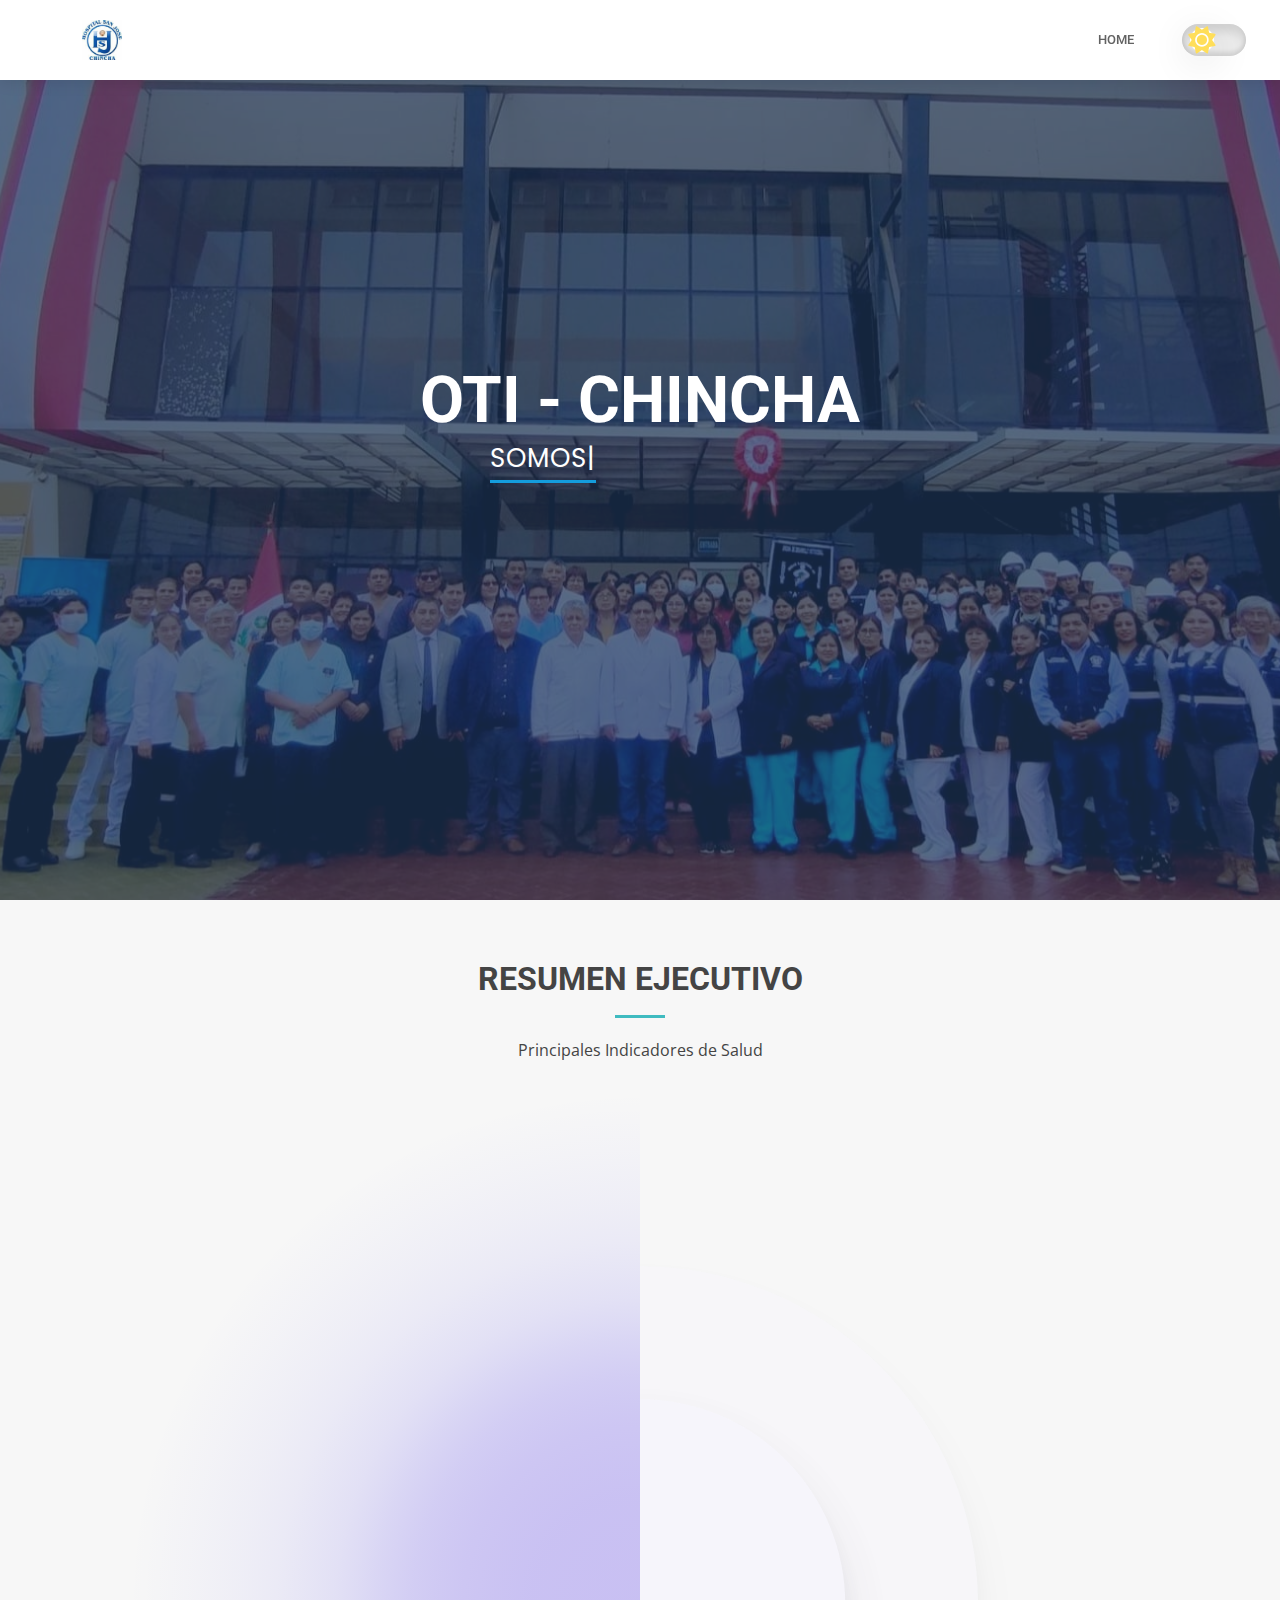
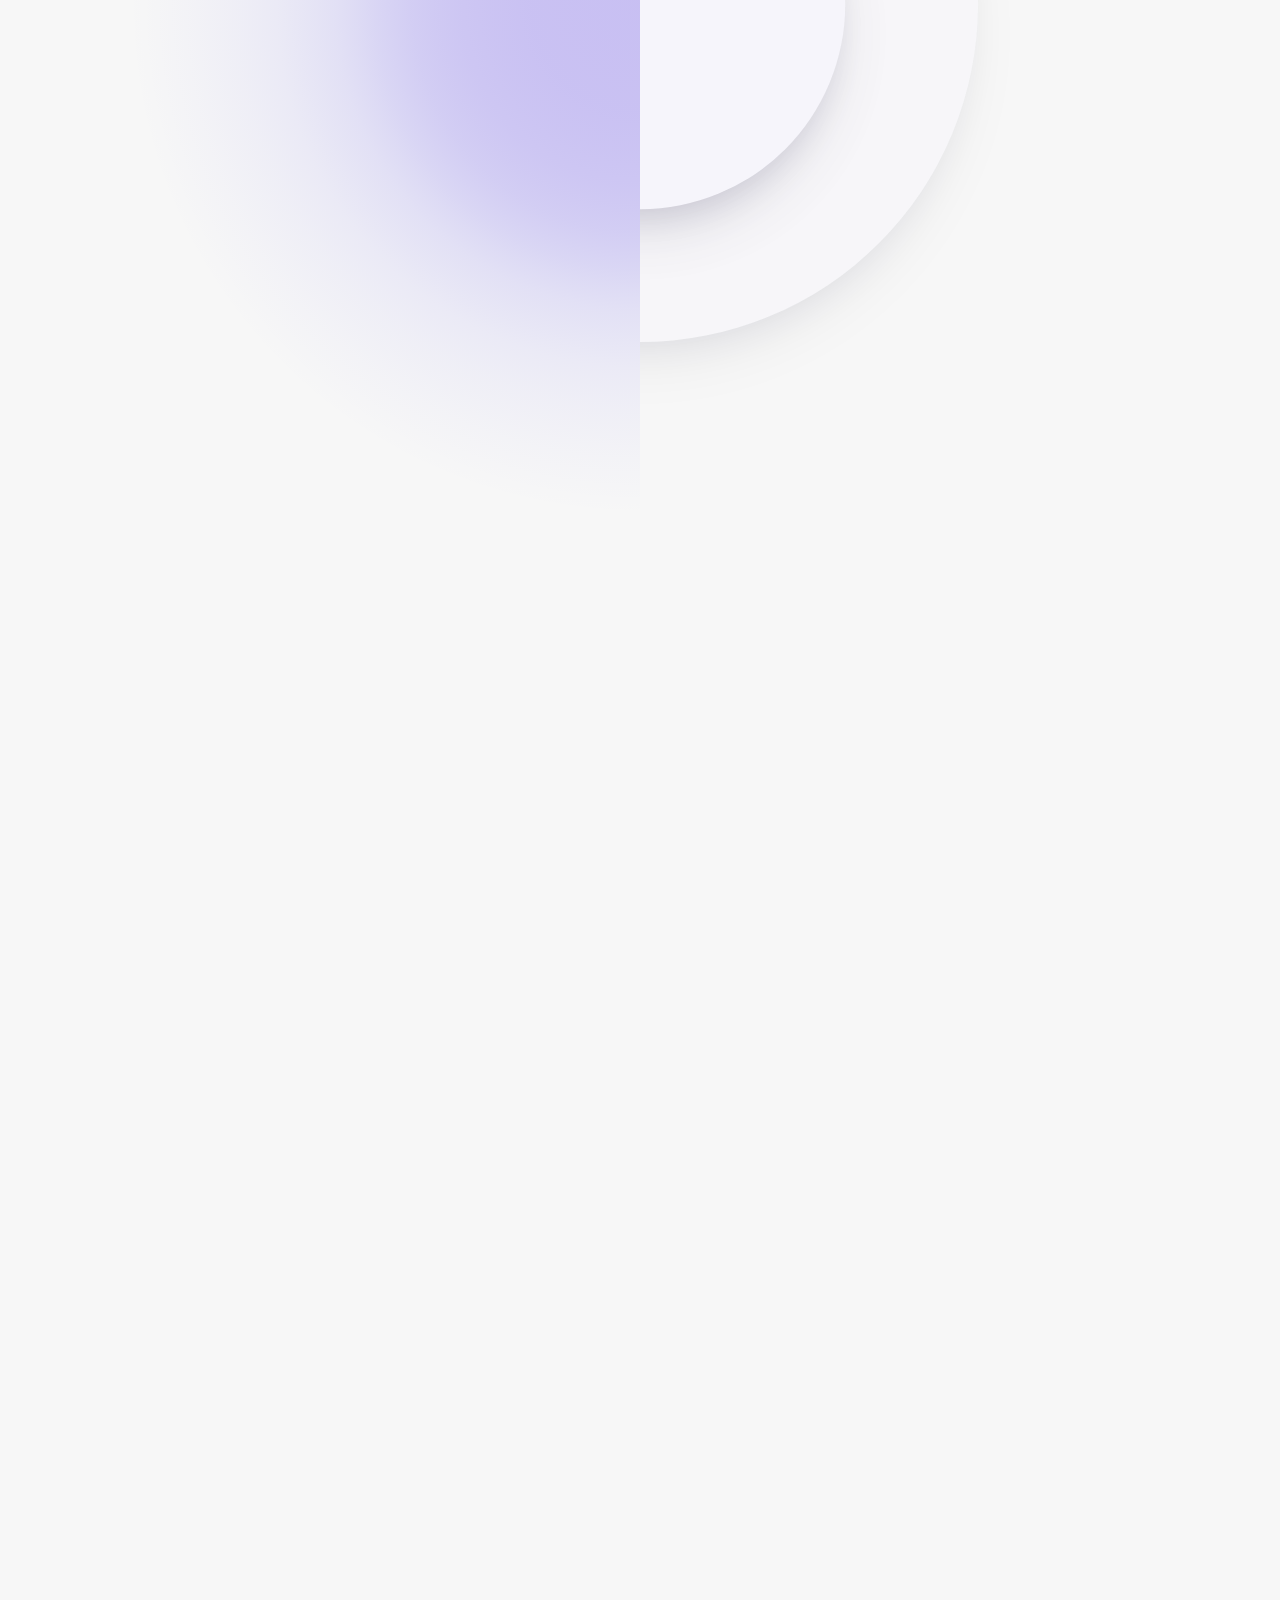
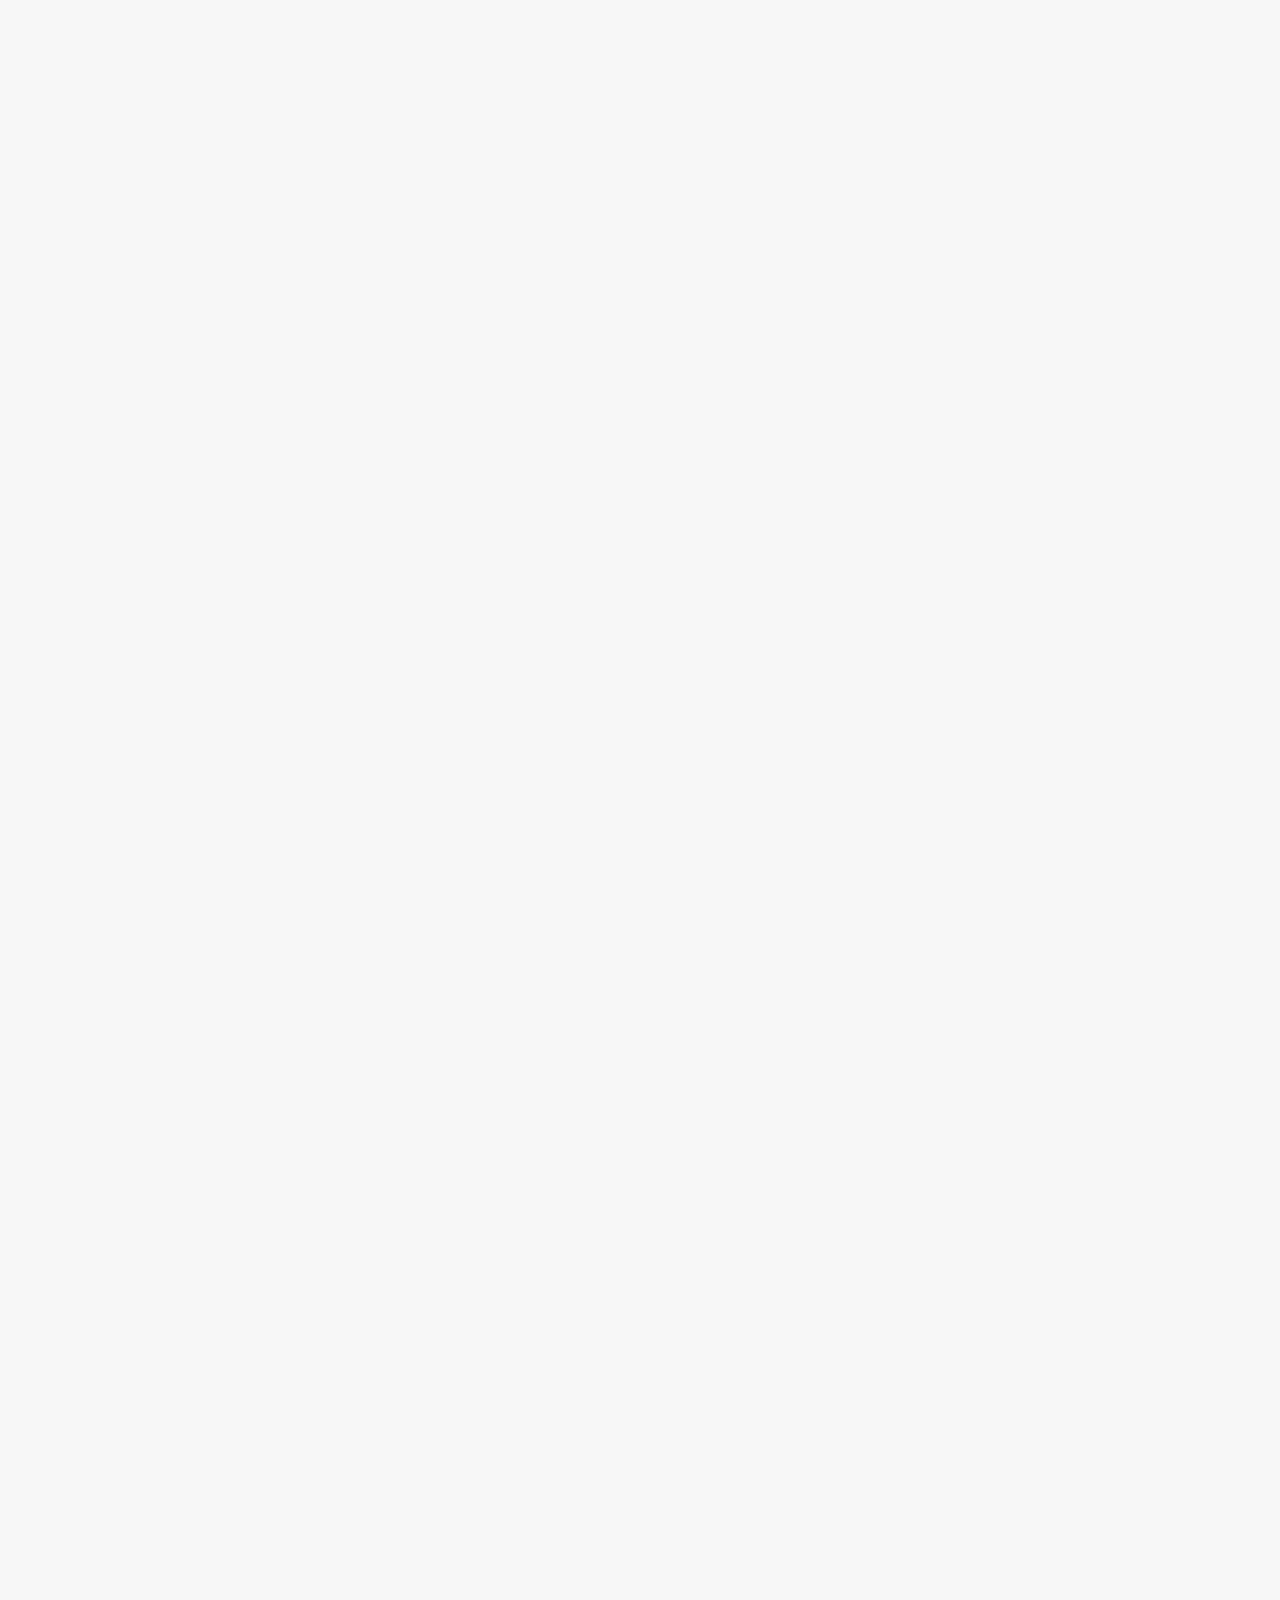
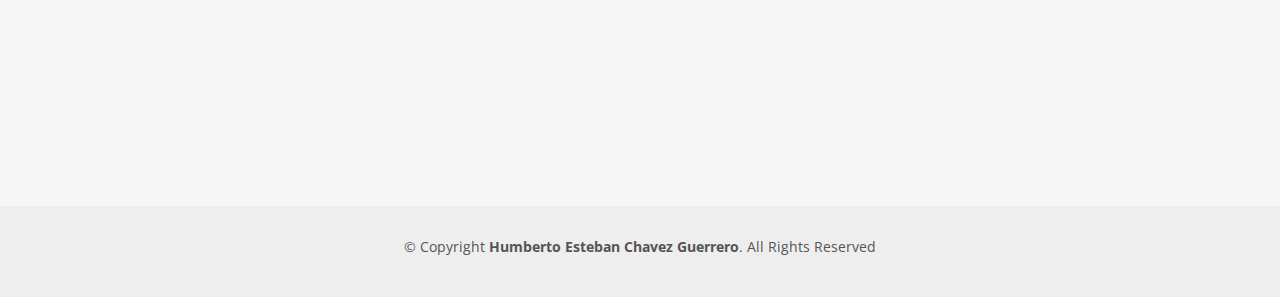
==== commit 7919d4eb: "actualizacion movil" ====
--- a/index.html
+++ b/index.html
@@ -913,7 +913,7 @@
                 <div class=" "><h4 class="title"><a href="">Tablero Migracion de SIHCE A MINSA</a></h4></div>
               </div>
               <div class="">
-                <div class=" "><h4 class="title"><a href="">ACCESO A SISTEMA</a></h4></div>
+                <div class=" "><h4 class="title"><a href="">Control de Calidad</a></h4></div>
               </div>
               </div>
             </div>
@@ -934,7 +934,7 @@
                 <div class=" "><h4 class="title"><a href="">Tablero Migracion de SIHCE A MINSA</a></h4></div>
               </div>
               <div class="">
-                <div class=" "><h4 class="title"><a href="">ACCESO A SISTEMA</a></h4></div>
+                <div class=" "><h4 class="title"><a href="">Control de Calidad</a></h4></div>
               </div>
               </div>
             </div>
@@ -1003,7 +1003,7 @@
                 <div class=" "><h4 class="title"><a href="">Tablero Migracion de SIHCE A MINSA</a></h4></div>
               </div>
               <div class="">
-                <div class=" "><h4 class="title"><a href="">ACCESO A SISTEMA</a></h4></div>
+                <div class=" "><h4 class="title"><a href="">Control de Calidad</a></h4></div>
               </div>
               </div>
             </div>
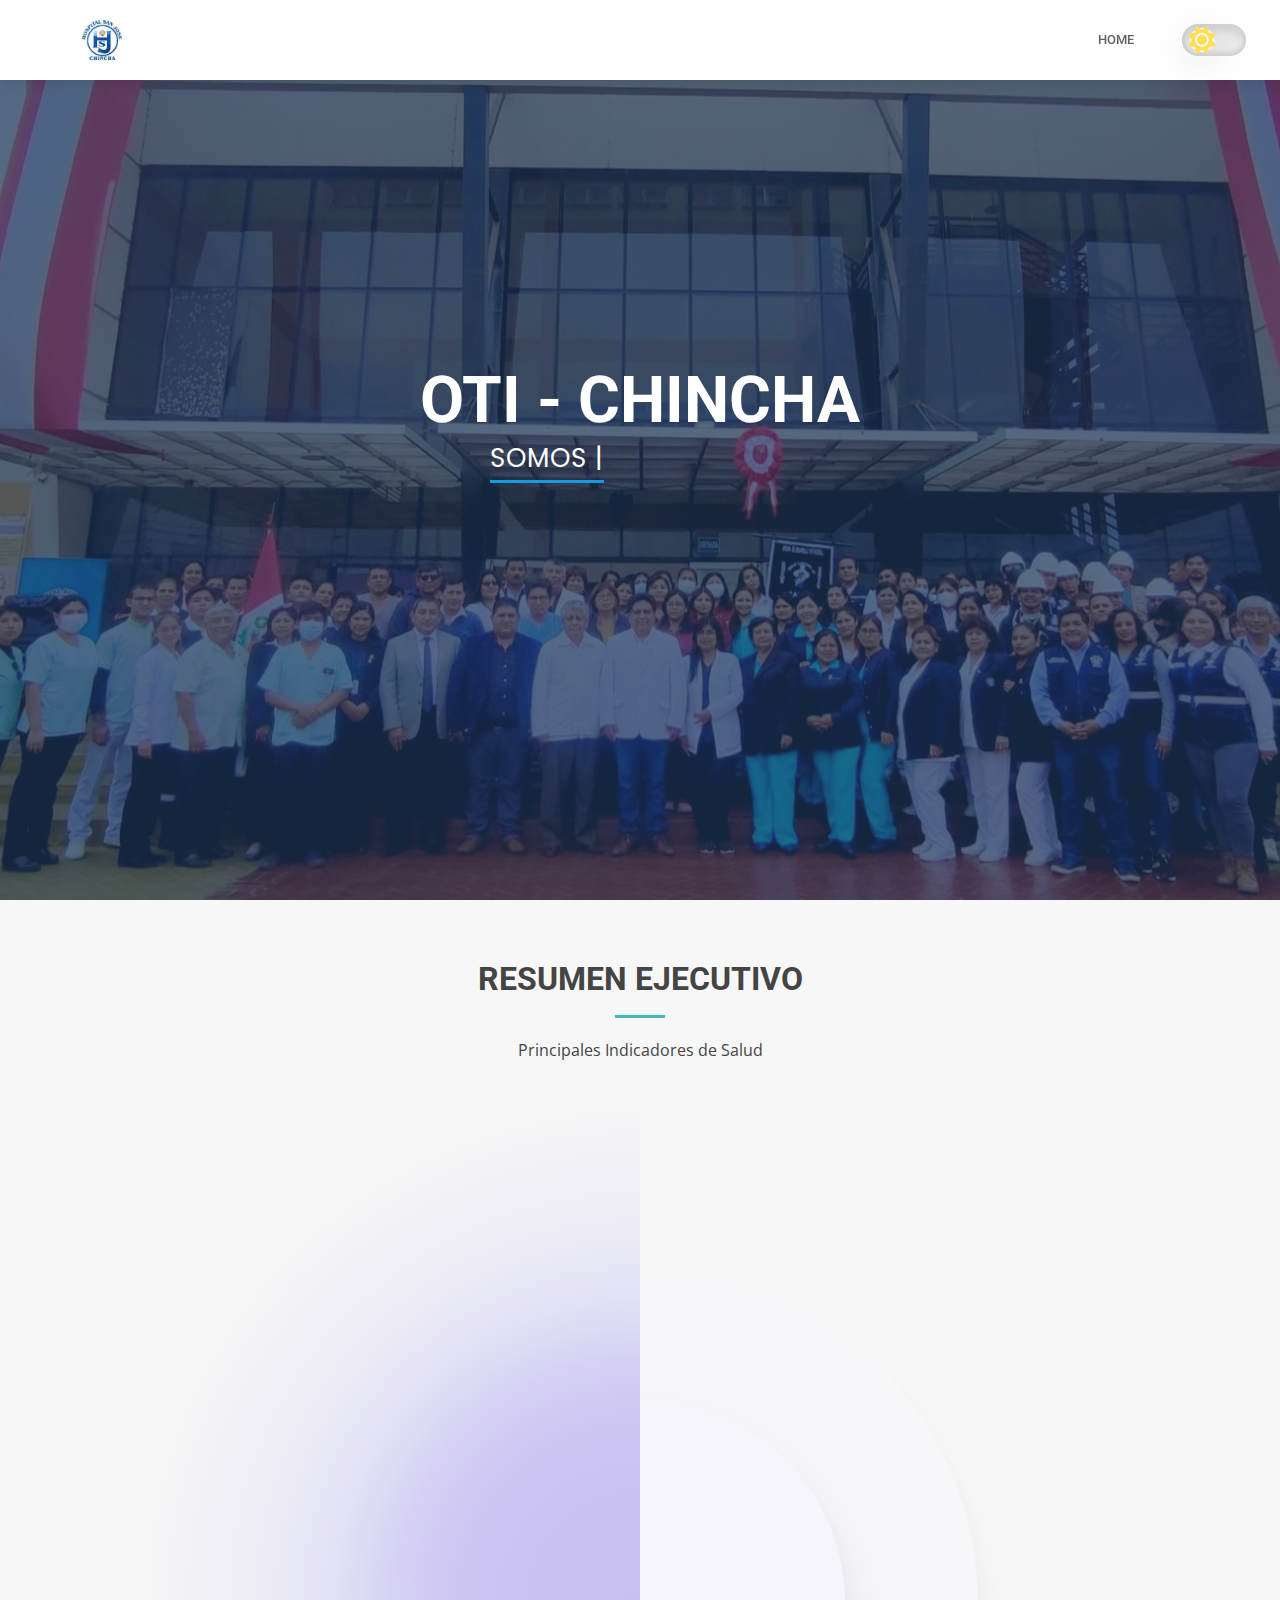
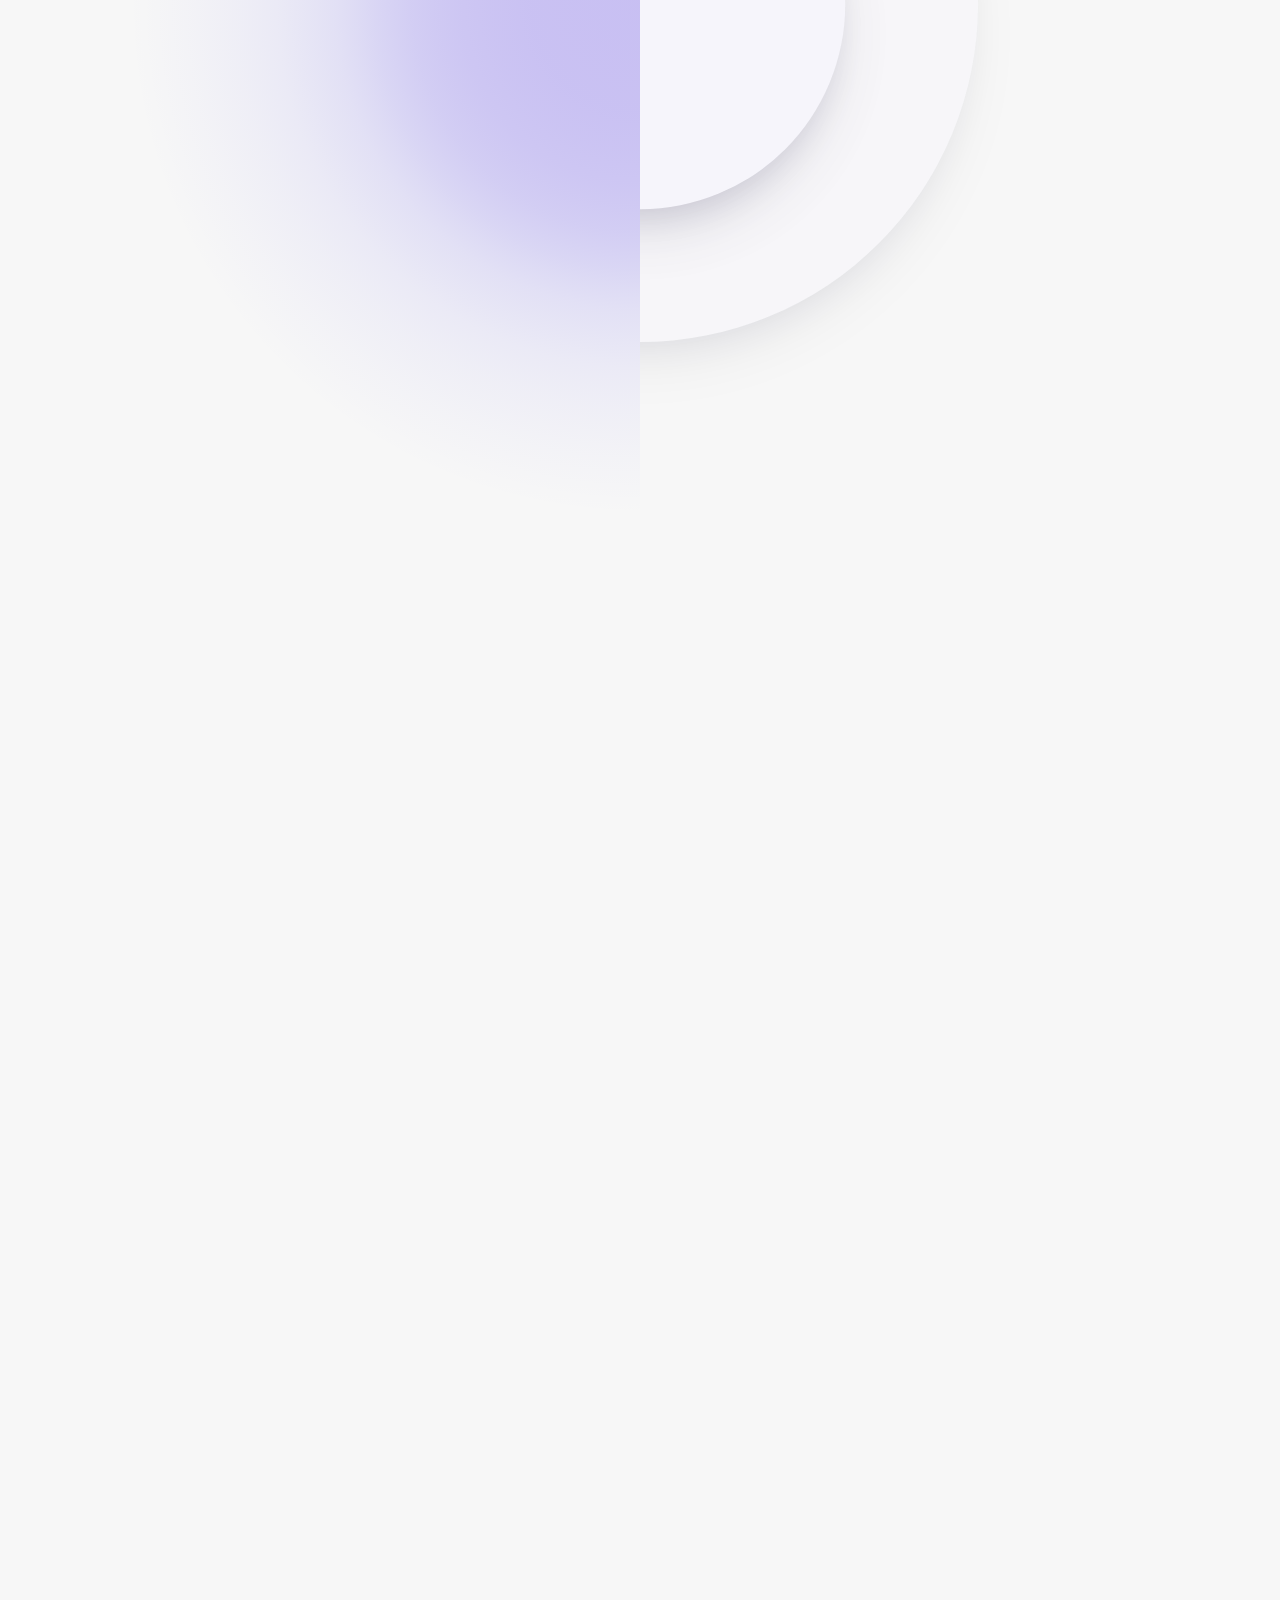
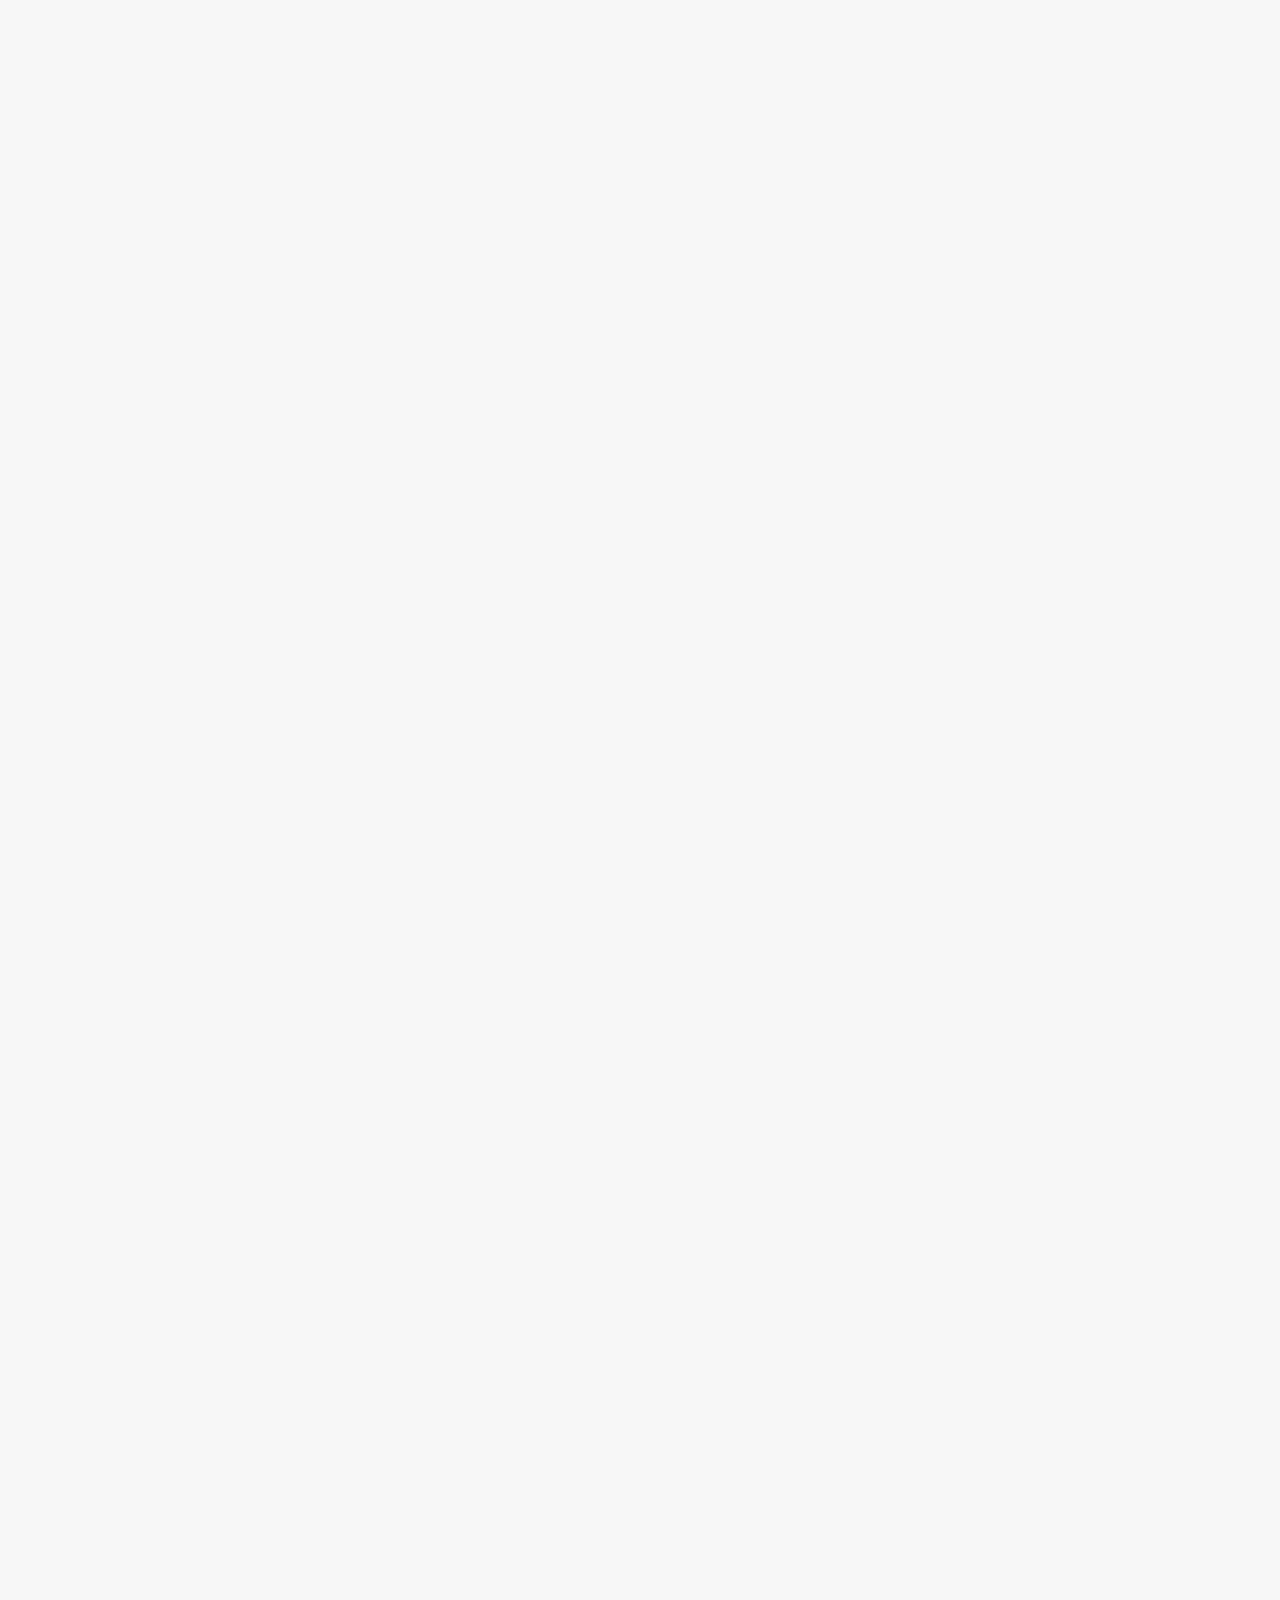
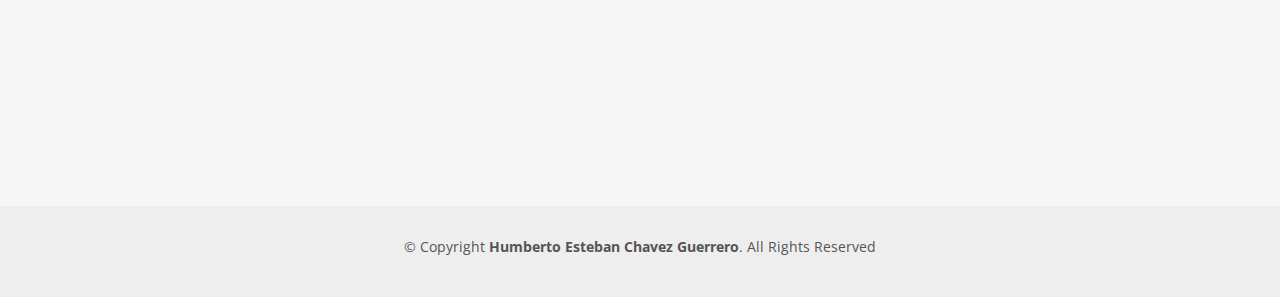
==== commit ddea3fcb: "ga" ====
--- a/index.html
+++ b/index.html
@@ -39,7 +39,7 @@
   * License: https://bootstrapmade.com/license/
   ======================================================== -->
 </head>
-
+<!--Deshabilitar ctrl + u, f12,click derecho-->
 <body>
 
   <!-- ======= Top Bar ======= -->
@@ -521,7 +521,7 @@
             <div class="icon-box" data-aos="fade-up" data-aos-delay="200">
               <div class="icon"><i class="fas fa-pills"></i></div>
               <h4 class="title"><a href="">Cloud Hospital Chincha</a></h4>
-              <p class="description">Alojamiento de archivos de la Direccion Regional de Salud</p>
+              <p class="description">Alojamiento de archivos de la Direccion Provincial de Salud</p>
             </div>
           </div>
 
@@ -529,7 +529,7 @@
             <div class="icon-box" data-aos="fade-up" data-aos-delay="300">
               <div class="icon"><i class="fas fa-thermometer"></i></div>
               <h4 class="title"><a href="">Correo Institucional</a></h4>
-              <p class="description">Correo Institucional de la Direccion Regional de Salud</p>
+              <p class="description">Correo Institucional de la Direccion Provincial de Salud</p>
             </div>
           </div>
         </div>
@@ -546,7 +546,7 @@
             <div class="icon-box" data-aos="fade-up" data-aos-delay="200">
               <div class="icon"><i class="fas fa-pills"></i></div>
               <h4 class="title"><a href="">Cloud Hospital Chincha</a></h4>
-              <p class="description">Alojamiento de archivos de la Direccion Regional de Salud</p>
+              <p class="description">Alojamiento de archivos de la Direccion Provincial de Salud</p>
             </div>
           </div>
 
@@ -554,7 +554,7 @@
             <div class="icon-box" data-aos="fade-up" data-aos-delay="300">
               <div class="icon"><i class="fas fa-thermometer"></i></div>
               <h4 class="title"><a href="">Correo Institucional</a></h4>
-              <p class="description">Correo Institucional de la Direccion Regional de Salud</p>
+              <p class="description">Correo Institucional de la Direccion Provincial de Salud</p>
             </div>
           </div>
         </div>
@@ -841,7 +841,7 @@
           </div>
           <div class="prueba" style="position: absolute; height: 100%;LEFT: 60%;">
             <div class="icon 1c2"><i class="fa-solid fa-chart-column"></i></div>
-            <div class="slide_text2 escondido"><h4 class="title" ><a href="">Tablero de defunciones REGIONAL</a></h4></div>
+            <div class="slide_text2 escondido"><h4 class="title" ><a href="">Tablero de defunciones Provincial</a></h4></div>
           </div>
           <div class="prueba" style="position: absolute; height: 100%; left: 122%;">
             <div class="icon 1c3"><i class="fa-solid fa-chart-column"></i></div>
@@ -855,11 +855,11 @@
             </div>
             <div class="prueba" style="position: absolute; height: 100%;LEFT: 79%;">
               <div class="icon 1c2"><i class="fa-solid fa-chart-column"></i></div>
-              <div class="slide_text2 escondido"><h4 class="title" ><a href="">Tablero CNV en linea REGIONAL 2022</a></h4></div>
+              <div class="slide_text2 escondido"><h4 class="title" ><a href="">Tablero CNV en linea Provincial</a></h4></div>
             </div>
             <div class="prueba" style="position: absolute; height: 100%; left: 135%;">
               <div class="icon 1c3"><i class="fa-solid fa-chart-column"></i></div>
-              <div class="slide_text3 escondido"><h4 class="title" ><a href="">Tablero CNV en linea REGIONAL 2018-2021</a></h4></div>
+              <div class="slide_text3 escondido"><h4 class="title" ><a href="">Tablero CNV en linea REUNIS</a></h4></div>
             </div>
        
           </div>
@@ -955,7 +955,7 @@
                 <div class=" "><h4 class="title"><a href="">Ingreso Al Sistema SINADEF</a></h4></div>
               </div>
               <div class="">
-                <div class=" "><h4 class="title"><a href="">Tablero de defunciones REGIONAL</a></h4></div>
+                <div class=" "><h4 class="title"><a href="">Tablero de defunciones Provincial</a></h4></div>
               </div>
               <div class="">
                 <div class=" "><h4 class="title"><a href="">Tablero de defunciones REUNIS</a></h4></div>
@@ -979,10 +979,10 @@
                 <div class=" "><h4 class="title"><a href="">Ingreso Al Sistema CNV en Linea</a></h4></div>
               </div>
               <div class="">
-                <div class=" "><h4 class="title"><a href="">Tablero CNV en linea REGIONAL 2022</a></h4></div>
+                <div class=" "><h4 class="title"><a href="">Tablero CNV en linea Provincial</a></h4></div>
               </div>  
               <div class="">
-                <div class=" "><h4 class="title"><a href=""> Tablero CNV en linea REGIONAL 2018-2021</a></h4></div>
+                <div class=" "><h4 class="title"><a href=""> Tablero CNV en linea REUNIS</a></h4></div>
               </div>
               </div>
             </div>
@@ -1129,6 +1129,19 @@
   $(this).addClass("active");
 });
 
+
+// Bloquear el clic derecho
+document.addEventListener("contextmenu", function(e) {
+  e.preventDefault();
+}, false);
+
+// Bloquear el Ctrl + U y el F12
+document.addEventListener("keydown", function(e) {
+  // 85 = U, 123 = F12
+  if (e.ctrlKey && e.keyCode == 85 || e.keyCode == 123) {
+    e.preventDefault();
+  }
+}, false);
   </script>
 
 </body>
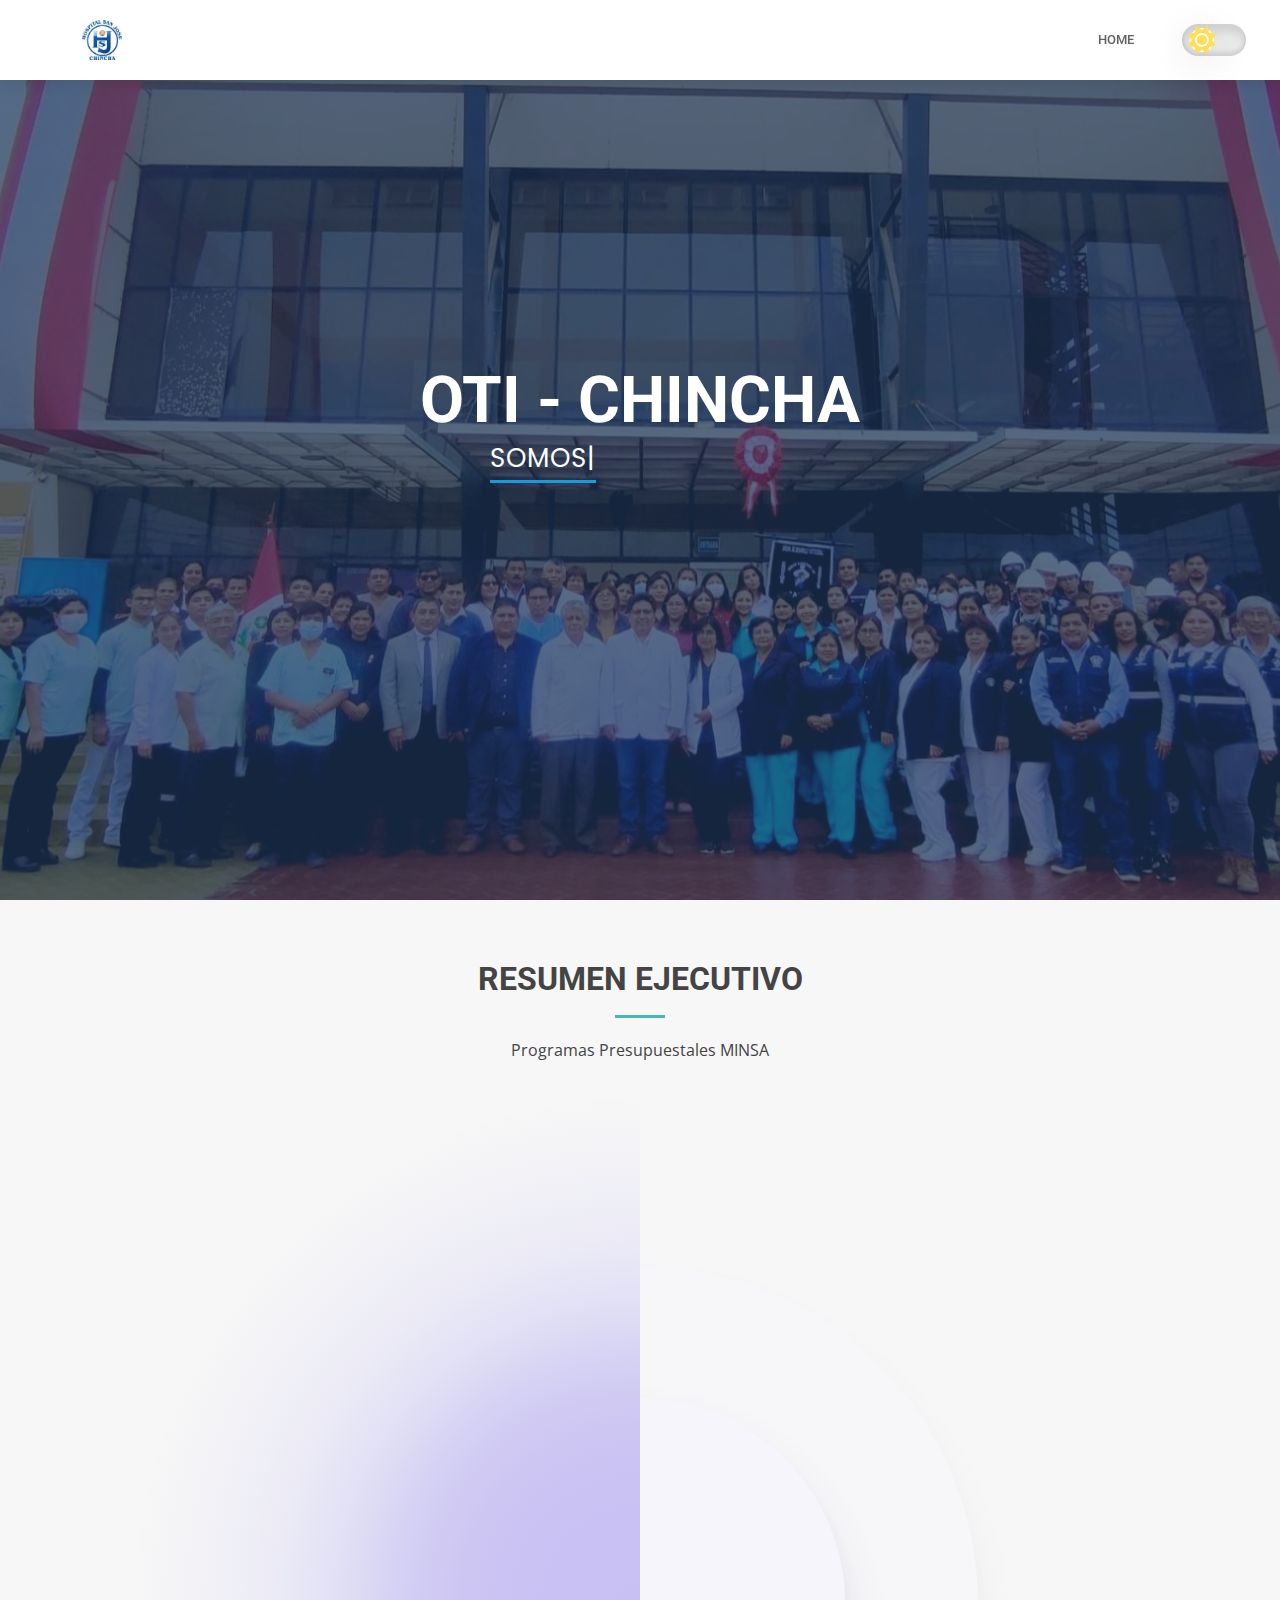
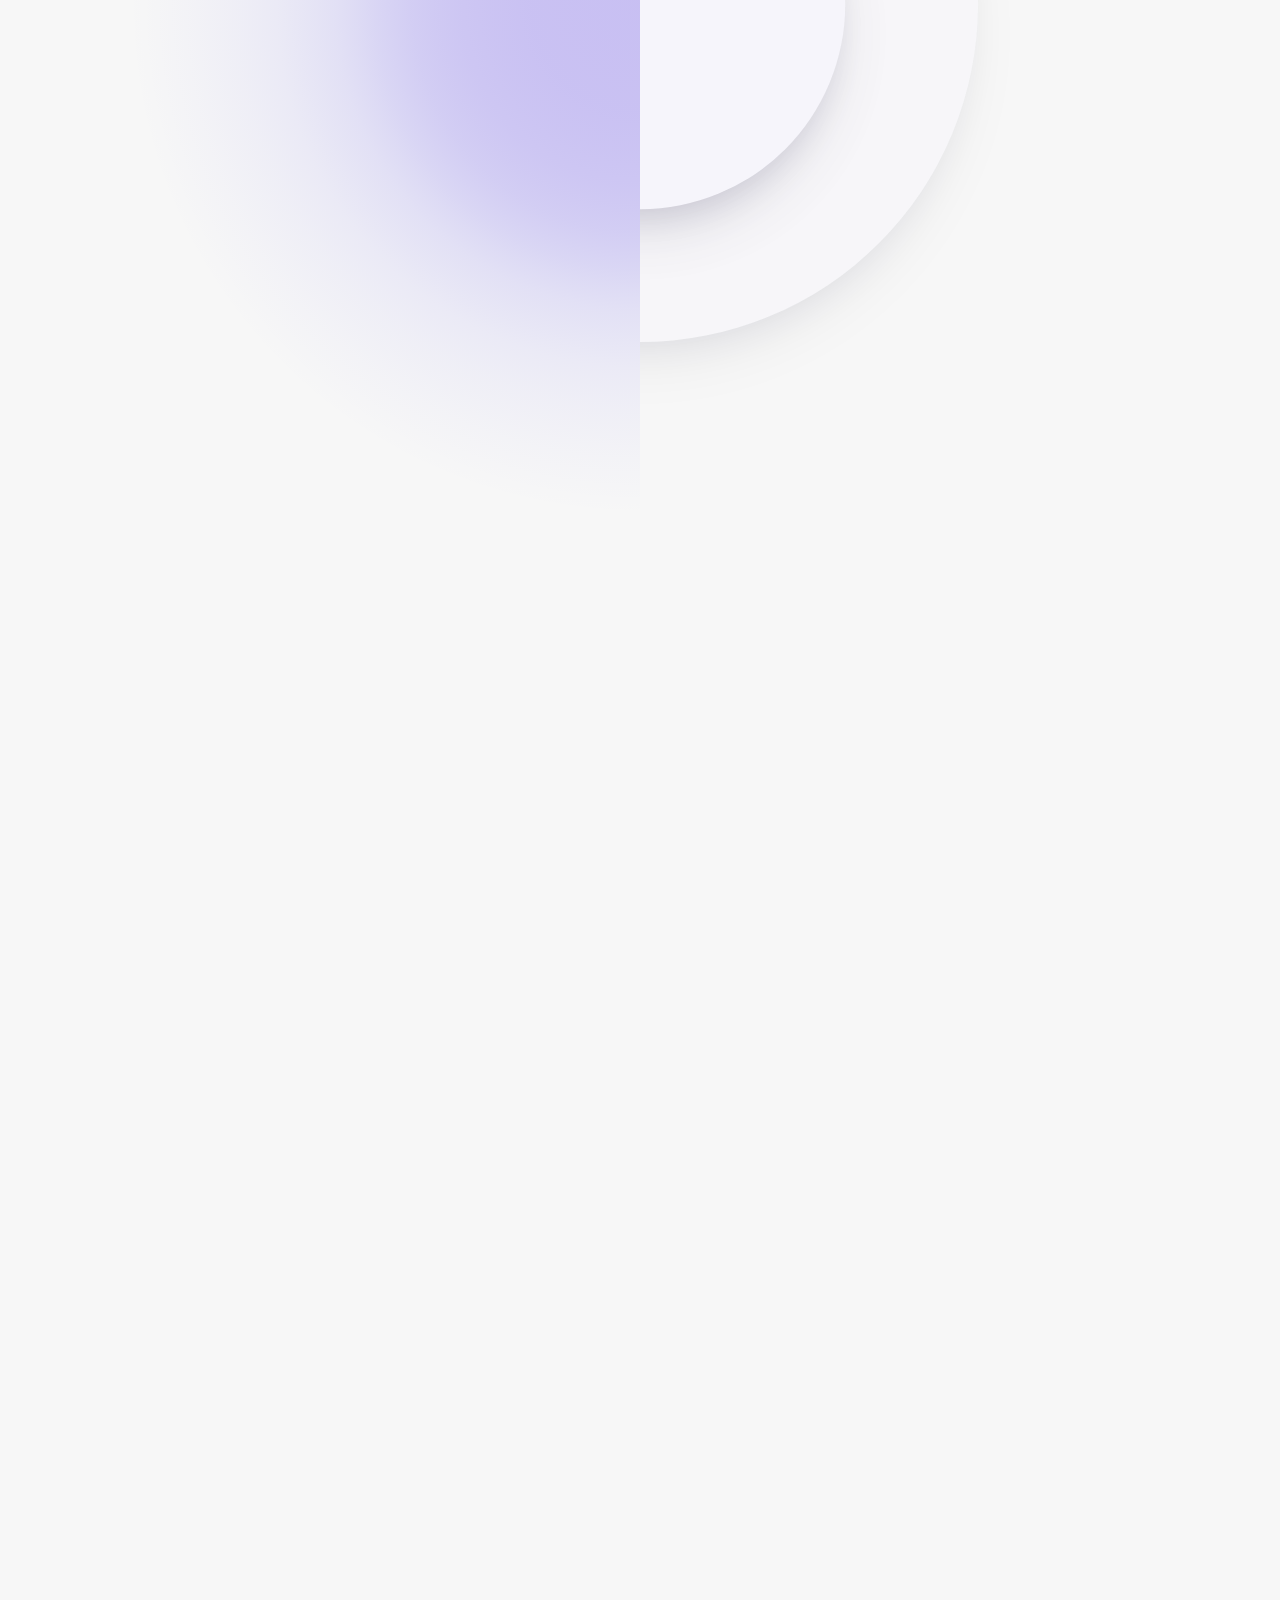
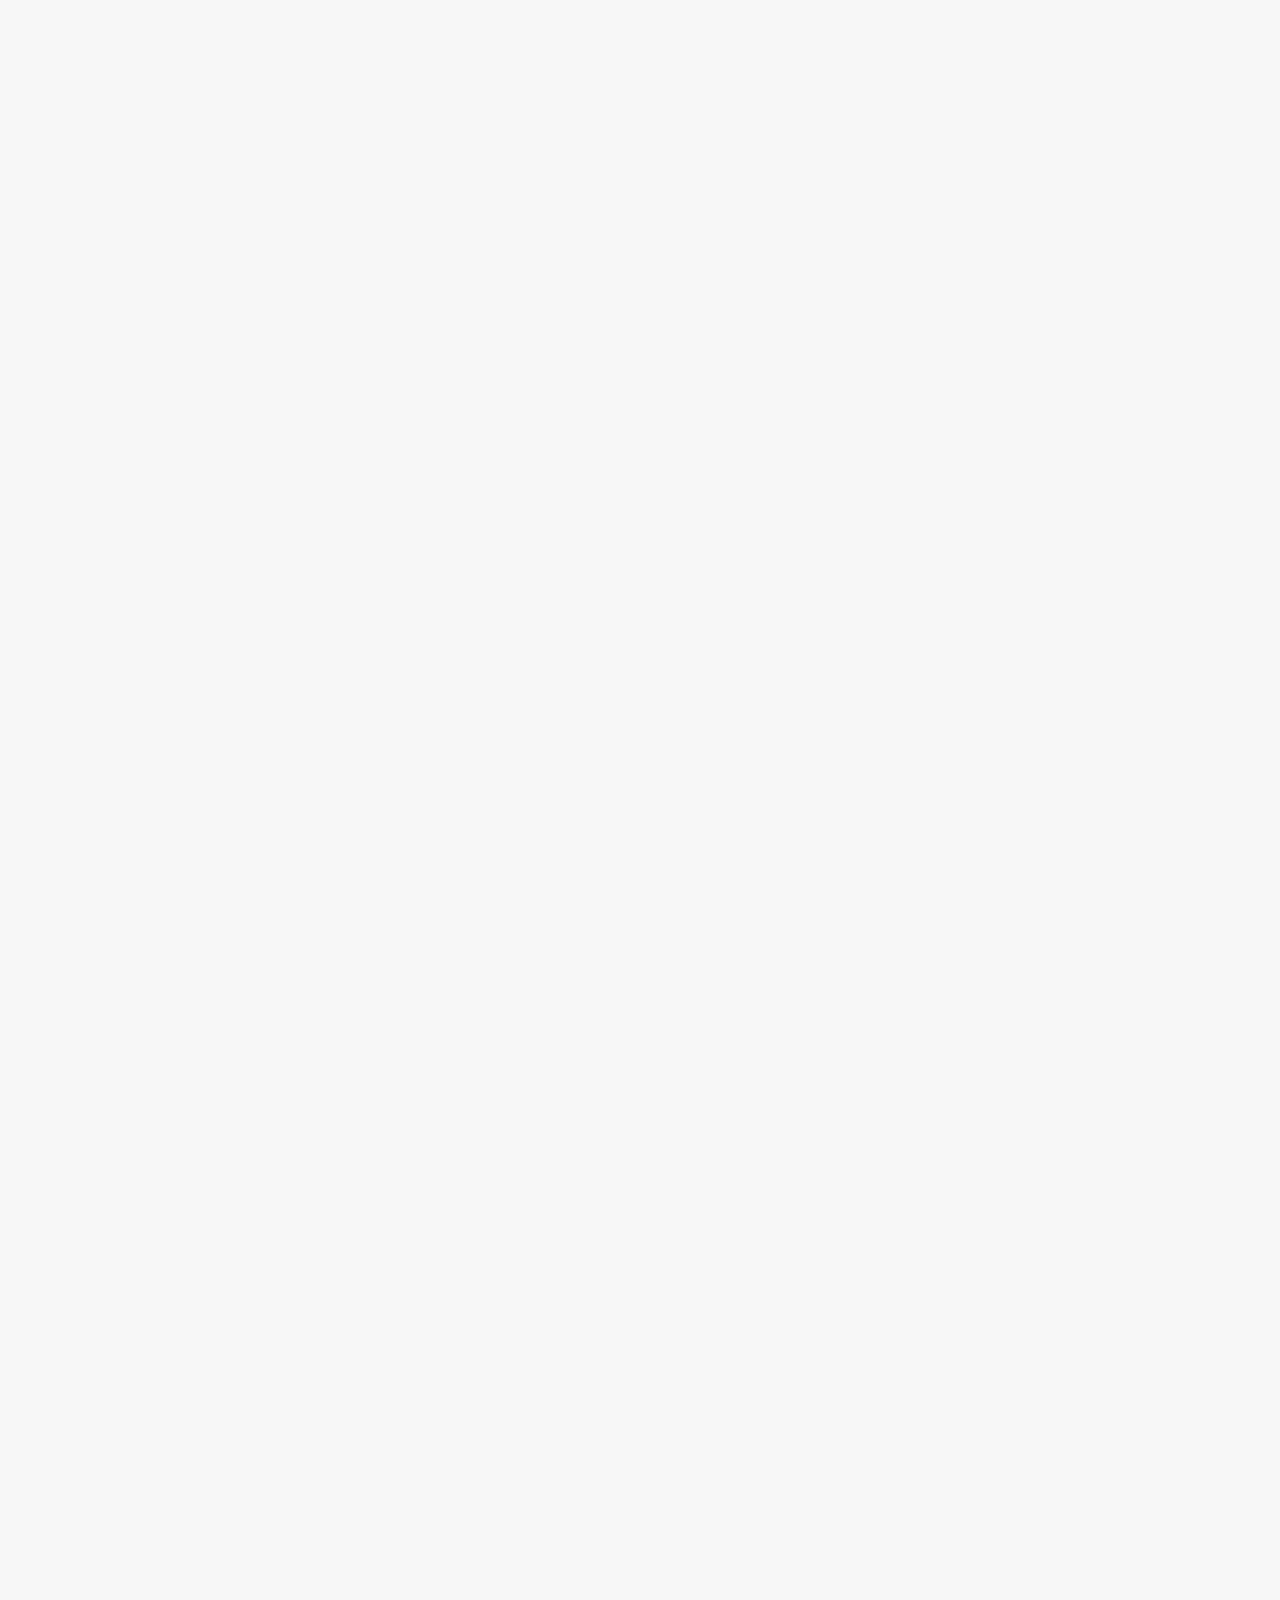
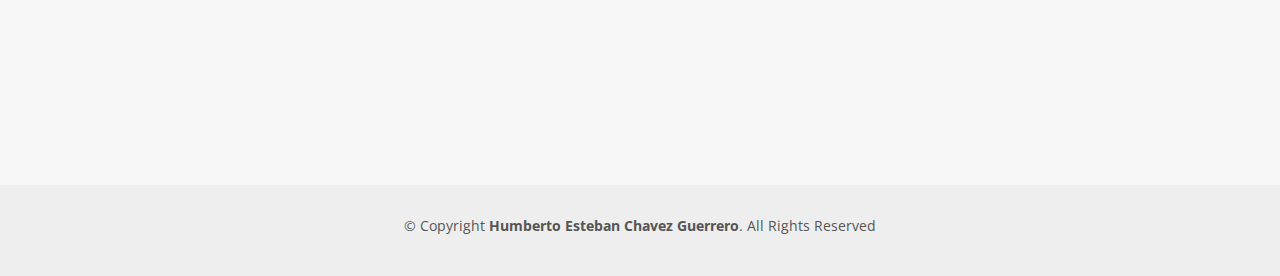
==== commit 7f872b4a: "cambios" ====
--- a/index.html
+++ b/index.html
@@ -196,8 +196,8 @@
     display: flex;
     flex-direction: column;
     align-items: flex-start;
-    padding: 16px 24px;
-    gap: 8px;
+    padding: 14px 24px;
+    gap: 0px;
     background: #FFFFFF;
     box-shadow: 0px 4px 12px rgba(0, 0, 0, 0.1), 0px 16px 32px rgba(0, 0, 0, 0.1);
     border-radius: 12px;
@@ -247,6 +247,9 @@
 }
 #carrouselflotante li:nth-child(8), li:nth-child(8) .card {
     animation-delay: calc((var(--rotate-speed)/var(--count)) * -7s);
+}
+#carrouselflotante li:nth-child(9), li:nth-child(9) .card {
+    animation-delay: calc((var(--rotate-speed)/var(--count)) * -8s);
 }
 
 
@@ -348,63 +351,111 @@
 
 .holi1{
   background-color: lawngreen;
+  display: none;
 }
 .holi2{
   background-color: rgb(198, 246, 3);
+  display:none;
 }
 .holi3{
   background-color: rgb(237, 171, 3);
+  display: none;
 }
 .holi4{
   background-color: rgb(252, 113, 0);
+  display: none;
 }
 .holi5{
   background-color: rgb(237, 59, 5);
+  display: none;
 }
 .holi6{
   background-color: rgb(0, 246, 107);
+  display: none;
 }
 .holi7{
   background-color: rgb(40, 104, 75);
+  display: none;
 }
 .holi8{
   background-color: #0560d7;
+  display: none;
+}
+.holi9{
+  background-color: #99b365;
+  display: none;
 }
 
     </style>
 
     <!-- ======= Featured Services Section ======= -->
-
+    <!--ver la manera que se pueda ingresar links en cada seccion y que estos no choquen con otros programas
+      Manual,Criterio de programacion, Sintaxis
+     -->
     <section id="carrouselflotante">
       <div class="section-title">
         <h2>Resumen Ejecutivo</h2>
-        <p>Principales Indicadores de Salud</p>
+        <p>Programas Presupuestales MINSA</p>
       </div>
       <div class="void" id="void">
       
       <div id="slide_circular">
-        <div class="indicador-solitario holi holi1" id="holi1" ><h1 class="">Aca ira indicadores 1</h1>
+        <div class="indicador-solitario holi holi1" id="holi1" ><h1 class="">MATERNO NEONATAL</h1>
           <a href="https://www.google.com/" target="_blank"><span class="model-name">Indicador prueba</span></a>
-       
-        </div>
-          <div class="indicador-solitario holi holi2"><h1 class="">Aca ira indicadores 2</h1><a href="https://www.youtube.com/" target="_blank"><span class="model-name">Indicador</span></a></div>
-          <div class="indicador-solitario holi holi3"><h1 class="">Aca ira indicadores 3</h1></div>
-          <div class="indicador-solitario holi holi4" ><h1 class="">Aca ira indicadores 4</h1></div>
-          <div class="indicador-solitario holi holi5" ><h1 class="">Aca ira indicadores 5</h1></div>
-          <div class="indicador-solitario holi holi6" ><h1 class="">Aca ira indicadores 6</h1></div>
-          <div class="indicador-solitario holi holi7" ><h1 class="">Aca ira indicadores 7</h1></div>
-          <div class="indicador-solitario holi holi8" ><h1 class="">Aca ira indicadores 8</h1> <a href="https://www.google.com/" target="_blank"></a></div>
-        <div class="crop" id="carrouselflotante-card">
+          <span class="model-name"> <a href="https://drive.google.com/drive/folders/1wYsI-s7RuJBTjBHvCCXjjswNgzqP0gFq?usp=sharing" target="_blank">Documentos tecnicos</a></span>
+
+        </div>
+          <div class="indicador-solitario holi holi2"><h1 class="">TBC/VIH/SIDA</h1><a href="https://www.youtube.com/" target="_blank">
+            <span class="model-name">yamete kudasai Lorem ipsum, dolor sit amet consectetur adipisicing elit. Dolorum facilis aliquam quia harum facere tenetur quidem, est, consequatur repellat soluta in eum quis quas quibusdam autem dicta quos a officiis?</span></a>
+            <span class="model-name">Lorem ipsum dolor sit amet, consectetur adipisicing elit. Maiores velit voluptate, harum laboriosam cupiditate ad, blanditiis aperiam eligendi officiis id veritatis atque tempora excepturi labore officia necessitatibus fuga quas deleniti.</span>
+            <span class="model-name"> <a href="https://drive.google.com/drive/folders/1jJZRxAG2gWD35QNurylYoHZjU2BVFfnT?usp=sharing" target="_blank">Documentos tecnicos</a></span>
+
+          </div>
+          <div class="indicador-solitario holi holi3"><h1 class="">METAXENICA Y ZOONOSIS</h1>
+            <span class="model-name"> <a href="https://drive.google.com/drive/folders/1i_v7PnKQpV6sFiMrls5OQ_sZMUj2AxA3?usp=sharing" target="_blank">Documentos tecnicos</a></span>
+
+          </div>
+          <div class="indicador-solitario holi holi4" ><h1 class="">NO TRANSMISIBLES</h1>
+            <span class="model-name"> <a href="https://drive.google.com/drive/folders/172G1fezYC-q9CYjnieHmcRtwm4EW8Cbw?usp=sharing" target="_blank">Documentos tecnicos</a></span>
+
+          </div>
+          <div class="indicador-solitario holi holi5" ><h1 class="">CANCER</h1>
+            <span class="model-name"> <a href="https://drive.google.com/drive/folders/1NOJP2bNB6o8NJ0z96kCH2ddH2SvxlzpL?usp=sharing" target="_blank">Documentos tecnicos</a></span>
+
+          </div>
           
-        <ul id="card-list" style="--count: 8;">
-            <li><div class="card indicador card1"><span class="model-name"><strong> Indicador</strong></span><span>Indicadores de Desempeño y Compromiso de Mejora</span></div></li>
-            <li><div class="card indicador card2"><span class="model-name"><strong>Indicador</strong></span><span>Indicadores de Compromiso y Gestion FED</span></div></li>
-            <li><div class="card indicador card3"><span class="model-name"><strong>Indicador</strong></span><span>Sanitario Priorizado</span></div></li>
-            <li><div class="card indicador card4"><span class="model-name"><strong>Indicador</strong></span><span>Recuros Humanos segun PLH</span></div></li>
-            <li><div class="card indicador card5"><span class="model-name"><strong>Indicador</strong></span><span>Indicadores de Ejecucion Presupuestal</span></div></li>
-            <li><div class="card indicador card6"><span class="model-name"><strong>Indicador</strong></span><span>Gestantes</span></div></li>
-            <li><div class="card indicador card7"><span class="model-name"><strong>Indicador</strong></span><span>Indicadores de Ejecucion Presupuestal</span></div></li>
-            <li><div class="card indicador card8"><span class="model-name"><strong>Indicador</strong></span><span>Gestantes</span></div></li>
+          <div class="indicador-solitario holi holi6" ><h1 class="">EMERGENCIA  POR DESASTRES / URGENCIAS MEDICAS</h1>
+            <span class="model-name"> <a href="https://drive.google.com/drive/folders/1ylziDDGVdze4Och3TqtZ8v_NUcE6vdIu?usp=sharing" target="_blank">Documentos tecnicos</a></span>
+
+          </div>
+          <div class="indicador-solitario holi holi7" ><h1 class="">DISCAPACIDAD</h1>
+            <span class="model-name"> <a href="https://drive.google.com/drive/folders/1B_2PvLxumc850M4hgDCH_0M_63W6Qxpz?usp=sharing" target="_blank">Documentos tecnicos</a></span>
+
+          </div>
+          <div class="indicador-solitario holi holi8" ><h1 class="">SALUD MENTAL</h1>
+            
+            <span class="model-name"> <a href="https://drive.google.com/drive/folders/1PlTele8XGi8LSO8SGYzKnj-HF0Q8SUyj?usp=sharing" target="_blank">Documentos tecnicos</a></span>
+
+            
+          </div>
+          <div class="indicador-solitario holi holi9" ><h1 class="">DESARROLLO INFANTIL TEMPRANO</h1>
+            <span class="model-name"> <a href="https://drive.google.com/drive/folders/1H6w9mGMyf68tx4Xn5j5ocSCUZymFQWb1?usp=sharing" target="_blank">Documentos tecnicos</a></span>
+
+          
+          </div>
+         
+          <div class="crop" id="carrouselflotante-card">
+          
+        <ul id="card-list" style="--count: 9;">
+            <li><div class="card indicador card1"><span class="model-name"><strong>PP0002</strong></span><span>Materno Neonatal</span></div></li>
+            <li><div class="card indicador card2"><span class="model-name"><strong>PP0016</strong></span><span>TBC/VIH/SIDA</span></div></li>
+            <li><div class="card indicador card3"><span class="model-name"><strong>PP0017</strong></span><span>Metaxenica y Zoonosis</span></div></li>
+            <li><div class="card indicador card4"><span class="model-name"><strong>PP0018</strong></span><span>Enfermedades No Transmisibles</span></div></li>
+            <li><div class="card indicador card5"><span class="model-name"><strong>PP0024</strong></span><span>Cancer</span></div></li>
+            <li><div class="card indicador card6"><span class="model-name"><strong>PP0068/PP0104</strong></span><span>Emergencias Desastres / Urgencias Medicas</span></div></li>
+            <li><div class="card indicador card7"><span class="model-name"><strong>PP0129</strong></span><span>Discapacidad</span></div></li>
+            <li><div class="card indicador card8"><span class="model-name"><strong>PP0131</strong></span><span>Salud Mental</span></div></li>
+            <li><div class="card indicador card9"><span class="model-name"><strong>PP1001</strong></span><span>Desarrollo Infantil Temprano</span></div></li>
             <!-- añadir un maximo de 15 cards -->
         </ul>
         <div class="last-circle"></div>
@@ -421,81 +472,91 @@
         <div class="accordion-item accordion_cel_primera">
           <h2 class="accordion-header" id="flush-headingOne">
             <button class="accordion-button accordion_cel_primera_boton collapsed" type="button" data-bs-toggle="collapse" data-bs-target="#flush-collapseOne" aria-expanded="false" aria-controls="flush-collapseOne">
-              <i class="icon_modi_aco fa-solid fa-chart-column"></i> <h4>Indicadores 1</h4>
+              <i class="icon_modi_aco fa-solid fa-chart-column"></i> <h4>MATERNO NEONATAL</h4>
             </button>
           </h2>
           <div id="flush-collapseOne" class="accordion-collapse collapse" aria-labelledby="flush-headingOne" data-bs-parent="#accordionFlushExample" style="">
-            <div class="accordion-body">1 punto sub indicador</div>
+            <div class="accordion-body"><a href="https://drive.google.com/drive/folders/1wYsI-s7RuJBTjBHvCCXjjswNgzqP0gFq?usp=sharing" target="_blank">Documentos tecnicos</a></div>
           </div>
         </div>
         <div class="accordion-item accordion_cel_primera">
           <h2 class="accordion-header" id="flush-headingTwo">
             <button class="accordion-button accordion_cel_primera_boton collapsed" type="button" data-bs-toggle="collapse" data-bs-target="#flush-collapseTwo" aria-expanded="false" aria-controls="flush-collapseTwo">
-              <i class="icon_modi_aco fa-solid fa-chart-column"></i> <h4>indicadores 2  </h4>
+              <i class="icon_modi_aco fa-solid fa-chart-column"></i> <h4>TBC/VIH/SIDA </h4>
             </button>
           </h2>
           <div id="flush-collapseTwo" class="accordion-collapse collapse" aria-labelledby="flush-headingTwo" data-bs-parent="#accordionFlushExample" style="">
-            <div class="accordion-body">1 punto sub indicador </div>
+            <div class="accordion-body"><a href="https://drive.google.com/drive/folders/1jJZRxAG2gWD35QNurylYoHZjU2BVFfnT?usp=sharing" target="_blank">Documentos tecnicos</a> </div>
           </div>
         </div>
         <div class="accordion-item accordion_cel_primera">
           <h2 class="accordion-header" id="flush-headingThree">
             <button class="accordion-button accordion_cel_primera_boton collapsed" type="button" data-bs-toggle="collapse" data-bs-target="#flush-collapseThree" aria-expanded="false" aria-controls="flush-collapseThree">
-              <i class="icon_modi_aco fa-solid fa-chart-column"></i>  <h4>indicadores 3</h4>
+              <i class="icon_modi_aco fa-solid fa-chart-column"></i>  <h4>METAXENICA Y ZOONOSIS</h4>
             </button>
           </h2>
           <div id="flush-collapseThree" class="accordion-collapse collapse" aria-labelledby="flush-headingThree" data-bs-parent="#accordionFlushExample" style="">
-            <div class="accordion-body">1 punto sub indicador</div>
+            <div class="accordion-body"><a href="https://drive.google.com/drive/folders/1i_v7PnKQpV6sFiMrls5OQ_sZMUj2AxA3?usp=sharing" target="_blank">Documentos tecnicos</a></div>
           </div>
         </div>
         <div class="accordion-item accordion_cel_primera">
           <h2 class="accordion-header" id="flush-headingFour">
             <button class="accordion-button accordion_cel_primera_boton collapsed" type="button" data-bs-toggle="collapse" data-bs-target="#flush-collapsefour" aria-expanded="false" aria-controls="flush-collapseFour">
-              <i class="icon_modi_aco fa-solid fa-chart-column"></i> <h4>indicadores 4</h4> 
+              <i class="icon_modi_aco fa-solid fa-chart-column"></i> <h4>NO TRANSMISIBLES</h4> 
             </button>
           </h2>
           <div id="flush-collapsefour" class="accordion-collapse collapse" aria-labelledby="flush-headingfour" data-bs-parent="#accordionFlushExample" style="">
-            <div class="accordion-body">1 punto sub indicador</div>
+            <div class="accordion-body"><a href="https://drive.google.com/drive/folders/172G1fezYC-q9CYjnieHmcRtwm4EW8Cbw?usp=sharing" target="_blank">Documentos tecnicos</a></div>
           </div>
         </div>
         <div class="accordion-item accordion_cel_primera">
           <h2 class="accordion-header" id="flush-headingfive">
             <button class="accordion-button accordion_cel_primera_boton collapsed" type="button" data-bs-toggle="collapse" data-bs-target="#flush-collapsefive" aria-expanded="false" aria-controls="flush-collapsefive">
-              <i class="icon_modi_aco fa-solid fa-chart-column"></i> <h4>indicadores 5</h4>
+              <i class="icon_modi_aco fa-solid fa-chart-column"></i> <h4>CANCER</h4>
             </button>
           </h2>
           <div id="flush-collapsefive" class="accordion-collapse collapse" aria-labelledby="flush-headingfive" data-bs-parent="#accordionFlushExample" style="">
-            <div class="accordion-body">1 punto sub indicador</div>
+            <div class="accordion-body"><a href="https://drive.google.com/drive/folders/1NOJP2bNB6o8NJ0z96kCH2ddH2SvxlzpL?usp=sharing" target="_blank">Documentos tecnicos</a></div>
           </div>
         </div>
         <div class="accordion-item accordion_cel_primera">
           <h2 class="accordion-header" id="flush-headingSix">
             <button class="accordion-button accordion_cel_primera_boton collapsed" type="button" data-bs-toggle="collapse" data-bs-target="#flush-collapseSix" aria-expanded="false" aria-controls="flush-collapseSix">
-              <i class="icon_modi_aco fa-solid fa-chart-column"></i> <h4>indicadores 6</h4>
+              <i class="icon_modi_aco fa-solid fa-chart-column"></i> <h4>EMERGENCIA  POR DESASTRES / URGENCIAS MEDICAS</h4>
             </button>
           </h2>
           <div id="flush-collapseSix" class="accordion-collapse collapse" aria-labelledby="flush-headingSix" data-bs-parent="#accordionFlushExample">
-            <div class="accordion-body">1 punto sub indicador</div>
+            <div class="accordion-body"><a href="https://drive.google.com/drive/folders/1ylziDDGVdze4Och3TqtZ8v_NUcE6vdIu?usp=sharing" target="_blank">Documentos tecnicos</a></div>
           </div>
         </div>
         <div class="accordion-item accordion_cel_primera">
           <h2 class="accordion-header" id="flush-headingSeven">
             <button class="accordion-button accordion_cel_primera_boton collapsed" type="button" data-bs-toggle="collapse" data-bs-target="#flush-collapseSeven" aria-expanded="false" aria-controls="flush-collapseSeven">
-              <i class="icon_modi_aco fa-solid fa-chart-column"></i> <h4>indicadores 7</h4>
+              <i class="icon_modi_aco fa-solid fa-chart-column"></i> <h4>DISCAPACIDAD</h4>
             </button>
           </h2>
           <div id="flush-collapseSeven" class="accordion-collapse collapse" aria-labelledby="flush-headingSeven" data-bs-parent="#accordionFlushExample">
-            <div class="accordion-body">1 punto sub indicador</div>
+            <div class="accordion-body"><a href="https://drive.google.com/drive/folders/1B_2PvLxumc850M4hgDCH_0M_63W6Qxpz?usp=sharing" target="_blank">Documentos tecnicos</a></div>
           </div>
         </div>
         <div class="accordion-item accordion_cel_primera">
           <h2 class="accordion-header" id="flush-headingEight">
             <button class="accordion-button accordion_cel_primera_boton collapsed" type="button" data-bs-toggle="collapse" data-bs-target="#flush-collapseEight" aria-expanded="false" aria-controls="flush-collapseEight">
-              <i class="icon_modi_aco fa-solid fa-chart-column"></i>  <h4>indicadores 8</h4>
+              <i class="icon_modi_aco fa-solid fa-chart-column"></i>  <h4>SALUD MENTAL</h4>
             </button>
           </h2>
           <div id="flush-collapseEight" class="accordion-collapse collapse" aria-labelledby="flush-headingEight" data-bs-parent="#accordionFlushExample">
-            <a href=""><div class="accordion-body">1 punto sub indicador</div></a>
+            <a href=""><div class="accordion-body"><a href="https://drive.google.com/drive/folders/1PlTele8XGi8LSO8SGYzKnj-HF0Q8SUyj?usp=sharing" target="_blank">Documentos tecnicos</a></div></a>
+          </div>
+        </div>
+        <div class="accordion-item accordion_cel_primera">
+          <h2 class="accordion-header" id="flush-headingnine">
+            <button class="accordion-button accordion_cel_primera_boton collapsed" type="button" data-bs-toggle="collapse" data-bs-target="#flush-collapsenine" aria-expanded="false" aria-controls="flush-collapsenine">
+              <i class="icon_modi_aco fa-solid fa-chart-column"></i>  <h4>DESARROLLO INFANTIL TEMPRANO</h4>
+            </button>
+          </h2>
+          <div id="flush-collapsenine" class="accordion-collapse collapse" aria-labelledby="flush-headingnine" data-bs-parent="#accordionFlushExample">
+            <a href=""><div class="accordion-body"><a href="https://drive.google.com/drive/folders/1H6w9mGMyf68tx4Xn5j5ocSCUZymFQWb1?usp=sharing" target="_blank">Documentos tecnicos</a></div></a>
           </div>
         </div>
        <!-- version movil-->
@@ -652,8 +713,8 @@
       <div class="container" data-aos="fade-up">
 
         <div class="section-title">
-          <h2>Vacunación</h2>
-          <p>Vacunación Contra el Covid-19 y Esquema Regular</p>
+          <h2>Indicadores Hospitalarios</h2>
+          <p>que mira perro</p>
         </div>
 
         <div class="row">
@@ -700,7 +761,33 @@
         <p>Migracion de SIHCE. MODULOS de WAWARED,CRED e INMUNIZACIONES</p>
       </div>
       <div class="options super_slide" data-aos="fade-up" data-aos-delay="100" style="height: 35vh;">
-         <div class="option opts_l1 active" style="background-image:url(assets/img/slide-principales/enfermera.jpg);">
+        <div class="option opts_l1 active" style="background-image:url(assets/img/slide-principales/gestante.png);">
+          <div class="shadow"></div>
+          <div class="label">
+             <div class="icon">
+                🤰
+             </div>
+             <div class="info">
+              <div class="main texto-slider">    GESTANTE</div>
+             </div>
+          </div>
+       </div>
+       
+        <div class="option opts_l2" style="background-image:url(assets/img/slide-principales/rn.jpg);">
+          <div class="shadow"></div>
+          <div class="label">
+             <div class="icon">
+                👶
+             </div>
+             <div class="info">
+              <div class="main texto-slider">    CNV</div>
+            <!--    <div class="main texto-slider">1.Ingreso al sistema CNV en linea</div>
+                <div class="main texto-slider">2.Tablero CNV en linea REGIONAL 2022</div>
+                <div class="main texto-slider">3.Tablero CNV en linea REGIONAL 2018-2021</div>-->
+             </div>
+          </div>
+       </div>
+         <div class="option opts_l3" style="background-image:url(assets/img/slide-principales/enfermera.jpg);">
 
             <div class="shadow"></div>
             <div class="label">
@@ -714,80 +801,59 @@
             </div>
          </div>
        
-         <div class="option opts_l2" style="background-image:url(assets/img/slide-principales/cred.jpg);">
+         <div class="option opts_l4" style="background-image:url(assets/img/slide-principales/cred.jpg);">
             <div class="shadow"></div>
             <div class="label">
                <div class="icon">
                   🧑‍🍼
                </div>
                <div class="info">
-                <div class="main texto-slider">    CRED</div>
+                <div class="main texto-slider">    Etapa Vida Niño</div>
                 <!--  <div class="main texto-slider">1.Tablero de migraciones Sihce a Hisminsa</div>
                   <div class="main texto-slider">2.Acceso Al istema.</div>-->
                </div>
             </div>
          </div>
-         <div class="option opts_l3" style="background-image:url(assets/img/slide-principales/ATAUD.png);">
-            <div class="shadow"></div>
-            <div class="label">
-               <div class="icon">
-                ⚰️
-               </div>
-               <div class="info">
-                <div class="main texto-slider">    SINADEF</div>
-               <!--   <div class="main texto-slider">1.Ingreso Al sistema SINADEF</div>
-                  <div class="main texto-slider">2.Tablero de defunciones Regional!</div>
-                  <div class="main texto-slider">3.Tablero de defunciones Reunis!</div>-->
-               </div>
-            </div>
-         </div>
-         <div class="option opts_l4" style="background-image:url(assets/img/slide-principales/rn.jpg);">
-            <div class="shadow"></div>
-            <div class="label">
-               <div class="icon">
-                  👶
-               </div>
-               <div class="info">
-                <div class="main texto-slider">    CNV</div>
-              <!--    <div class="main texto-slider">1.Ingreso al sistema CNV en linea</div>
-                  <div class="main texto-slider">2.Tablero CNV en linea REGIONAL 2022</div>
-                  <div class="main texto-slider">3.Tablero CNV en linea REGIONAL 2018-2021</div>-->
-               </div>
-            </div>
-         </div>
-         <div class="option opts_l5" style="background-image:url(assets/img/slide-principales/gestante.png);">
-            <div class="shadow"></div>
-            <div class="label">
-               <div class="icon">
-                  🤰
-               </div>
-               <div class="info">
-                <div class="main texto-slider">    GESTANTE</div>
-               </div>
-            </div>
-         </div>
-         <div class="option opts_l6" style="">
+         <div class="option opts_l5" style="">
           <div class="shadow"></div>
           <div class="label">
              <div class="icon">
-                🤰
+                
+              
              </div>
              <div class="info">
-          
+              <div class="main texto-slider">    Adolescente</div>
              </div>
           </div>
        </div>
-       <div class="option opts_l7" style="">
+        
+        
+       <div class="option opts_l6" style="">
         <div class="shadow"></div>
         <div class="label">
            <div class="icon">
               🤰
            </div>
            <div class="info">
-        
+            <div class="main texto-slider">    Adulto Mayor</div>
            </div>
         </div>
      </div>
+     <div class="option opts_l7" style="background-image:url(assets/img/slide-principales/ATAUD.png);">
+      <div class="shadow"></div>
+      <div class="label">
+         <div class="icon">
+          ⚰️
+         </div>
+         <div class="info">
+          <div class="main texto-slider">    SINADEF</div>
+         <!--   <div class="main texto-slider">1.Ingreso Al sistema SINADEF</div>
+            <div class="main texto-slider">2.Tablero de defunciones Regional!</div>
+            <div class="main texto-slider">3.Tablero de defunciones Reunis!</div>-->
+         </div>
+      </div>
+   </div>
+  
       </div>
 <style>
   .prueba{
@@ -813,28 +879,74 @@
         
         
         <div class="row no-gutters">
-
-          <div class="col-lg-4 col-md-6 icon-box div1_slider" data-aos="zoom-in" data-aos-delay="100" style="padding: 0 0 0 12%;">
+          <div class="col-lg-4 col-md-6 icon-box div1_slider adelgazar escondido " data-aos="zoom-in" data-aos-delay="100">
+            <div class="prueba ">
+            <div class="icon ic1"><i class="fa-solid fa-chart-column"></i></div>
+            <div class="slide_text1 escondido"><h4 class="title"><a href="">Sala Situacional</a></h4></div>
+          </div>
+          <div class="prueba " style="position: absolute; height: 100%;">
+            <div class="icon 1c2"><i class="fa-solid fa-chart-column"></i></div>
+            <div class="slide_text2 escondido"><h4 class="title" ><a href="">Control de Calidad</a></h4></div>
+          </div>
+          </div>
+          <div class="col-lg-4 col-md-6 icon-box div2_slider adelgazar escondido " data-aos="zoom-in" data-aos-delay="100" style="padding: 0 0 0 12%;">
+            <div class="prueba" style="PADDING-TOP: 15%;">
+              <div class="icon ic1"><i class="fa-solid fa-chart-column"></i></div>
+              <div class="slide_text1 escondido"><h4 class="title"><a href="">Ingreso Al Sistema CNV en Linea</a></h4></div>
+            </div>
+            <div class="prueba" style="position: absolute; height: 100%;LEFT: 79%;">
+              <div class="icon 1c2"><i class="fa-solid fa-chart-column"></i></div>
+              <div class="slide_text2 escondido"><h4 class="title" ><a href="">Tablero CNV en linea Provincial</a></h4></div>
+            </div>
+            <div class="prueba" style="position: absolute; height: 100%; left: 135%;">
+              <div class="icon 1c3"><i class="fa-solid fa-chart-column"></i></div>
+              <div class="slide_text3 escondido"><h4 class="title" ><a href="">Tablero CNV en linea REUNIS</a></h4></div>
+            </div>
+       
+          </div>
+          <div class="col-lg-4 col-md-6 icon-box div3_slider" data-aos="zoom-in" data-aos-delay="100" style="padding: 0 0 0 12%;">
             <div class="prueba " style="PADDING-TOP: 16%;">
             <div class="icon ic1"><i class="fa-solid fa-chart-column"></i></div>
-            <div class="slide_text1 escondido"><h4 class="title"><a href="">Tablero Migracion de SIHCE A MINSA</a></h4></div>
+            <div class="slide_text1 escondido"><h4 class="title"><a href="">Sala Situacional</a></h4></div>
           </div>
           <div class="prueba" style="position: absolute; height: 100%;">
             <div class="icon 1c2"><i class="fa-solid fa-chart-column"></i></div>
             <div class="slide_text2 escondido"><h4 class="title" ><a href="">Control de Calidad</a></h4></div>
           </div>
           </div>
-          <div class="col-lg-4 col-md-6 icon-box div2_slider adelgazar escondido" data-aos="zoom-in" data-aos-delay="100">
+          <div class="col-lg-4 col-md-6 icon-box div4_slider adelgazar escondido" data-aos="zoom-in" data-aos-delay="100">
             <div class="prueba ">
               <div class="icon ic1"><i class="fa-solid fa-chart-column"></i></div>
-              <div class="slide_text1 escondido"><h4 class="title"><a href="">Tablero Migracion de SIHCE A MINSA</a></h4></div>
+              <div class="slide_text1 escondido"><h4 class="title"><a href="">Sala Situacional</a></h4></div>
               </div>
           <div class="prueba " style="position: absolute; height: 100%;">
             <div class="icon 1c2"><i class="fa-solid fa-chart-column"></i></div>
             <div class="slide_text2 escondido"><h4 class="title" ><a href="">Control de Calidad</a></h4></div>
           </div>
           </div>
-          <div class="col-lg-4 col-md-6 icon-box div3_slider adelgazar escondido" data-aos="zoom-in" data-aos-delay="100">
+          <!--adolescente  mover opciones desplegable-->
+          <div class="col-lg-4 col-md-6 icon-box div5_slider adelgazar escondido" data-aos="zoom-in" data-aos-delay="100">
+            <div class="prueba ">
+              <div class="icon ic1"><i class="fa-solid fa-chart-column"></i></div>
+              <div class="slide_text1 escondido"><h4 class="title"><a href="">Sala Situacional</a></h4></div>
+              </div>
+          <div class="prueba " style="position: absolute; height: 100%;">
+            <div class="icon 1c2"><i class="fa-solid fa-chart-column"></i></div>
+            <div class="slide_text2 escondido"><h4 class="title" ><a href="">Control de Calidad</a></h4></div>
+          </div>
+          </div>
+           <!--Adulto mayor -->
+          <div class="col-lg-4 col-md-6 icon-box div6_slider adelgazar escondido" data-aos="zoom-in" data-aos-delay="100">
+            <div class="prueba ">
+              <div class="icon ic1"><i class="fa-solid fa-chart-column"></i></div>
+              <div class="slide_text1 escondido"><h4 class="title"><a href="">Sala Situacional</a></h4></div>
+              </div>
+          <div class="prueba " style="position: absolute; height: 100%;">
+            <div class="icon 1c2"><i class="fa-solid fa-chart-column"></i></div>
+            <div class="slide_text2 escondido"><h4 class="title" ><a href="">Control de Calidad</a></h4></div>
+          </div>
+          </div>
+          <div class="col-lg-4 col-md-6 icon-box div7_slider adelgazar escondido" data-aos="zoom-in" data-aos-delay="100">
             <div class="prueba" style="PADDING-TOP: 10%;">
             <div class="icon ic1"><i class="fa-solid fa-chart-column"></i></div>
             <div class="slide_text1 escondido"><h4 class="title"><a href="">Ingreso Al Sistema SINADEF</a></h4></div>
@@ -848,31 +960,8 @@
             <div class="slide_text3 escondido"><h4 class="title" ><a href="">Tablero de defunciones REUNIS</a></h4></div>
           </div>
           </div>
-          <div class="col-lg-4 col-md-6 icon-box div4_slider adelgazar escondido " data-aos="zoom-in" data-aos-delay="100" style="padding: 0 0 0 12%;">
-            <div class="prueba" style="PADDING-TOP: 15%;">
-              <div class="icon ic1"><i class="fa-solid fa-chart-column"></i></div>
-              <div class="slide_text1 escondido"><h4 class="title"><a href="">Ingreso Al Sistema CNV en Linea</a></h4></div>
-            </div>
-            <div class="prueba" style="position: absolute; height: 100%;LEFT: 79%;">
-              <div class="icon 1c2"><i class="fa-solid fa-chart-column"></i></div>
-              <div class="slide_text2 escondido"><h4 class="title" ><a href="">Tablero CNV en linea Provincial</a></h4></div>
-            </div>
-            <div class="prueba" style="position: absolute; height: 100%; left: 135%;">
-              <div class="icon 1c3"><i class="fa-solid fa-chart-column"></i></div>
-              <div class="slide_text3 escondido"><h4 class="title" ><a href="">Tablero CNV en linea REUNIS</a></h4></div>
-            </div>
-       
-          </div>
-          <div class="col-lg-4 col-md-6 icon-box div5_slider adelgazar escondido " data-aos="zoom-in" data-aos-delay="100">
-            <div class="prueba ">
-            <div class="icon ic1"><i class="fa-solid fa-chart-column"></i></div>
-            <div class="slide_text1 escondido"><h4 class="title"><a href="">Tablero Migracion de SIHCE A MINSA</a></h4></div>
-          </div>
-          <div class="prueba " style="position: absolute; height: 100%;">
-            <div class="icon 1c2"><i class="fa-solid fa-chart-column"></i></div>
-            <div class="slide_text2 escondido"><h4 class="title" ><a href="">Control de Calidad</a></h4></div>
-          </div>
-          </div>
+          <!---->
+         
          
         </div>
 
@@ -884,46 +973,25 @@
         <div class="container services super_slide2 aos-init aos-animate" data-aos="fade-up">
 
           <div class="accordion-item">
-            <h2 class="accordion-header" id="flush-headingNine">
-              <button class="accordion-button collapsed" type="button" data-bs-toggle="collapse" data-bs-target="#flush-collapseNine" aria-expanded="false" aria-controls="flush-collapseNine">
+            <h2 class="accordion-header" id="flush-headingTen">
+              <button class="accordion-button collapsed" type="button" data-bs-toggle="collapse" data-bs-target="#flush-collapseTen" aria-expanded="false" aria-controls="flush-collapseTen">
                 <div class="section-title ">
                   <h2>Hechos Vitales y Historia CLinica Electronica SIHCE</h2>
-                  <p>Migracion de SIHCE. MODULOS de WAWARED,CRED e INMUNIZACIONES</p>
+                  <p></p>
                   <br>
                   <p><small>  Presione sobre este lugar para desplegar opciones</small></p>
                 </div>
               </button>
             </h2>
-            <div id="flush-collapseNine" class="accordion-collapse collapse" aria-labelledby="flush-headingNine" data-bs-parent="#accordionFlushExample" style="">
+            <div id="flush-collapseTen" class="accordion-collapse collapse" aria-labelledby="flush-headingNine" data-bs-parent="#accordionFlushExample" style="">
          <!--     <div class="accordion-body">1 punto sub indicador</div>-->
          
           <div class="accordion-item">
-            <h2 class="accordion-header" id="flush-headingTen">
-              <button class="accordion-button collapsed" type="button" data-bs-toggle="collapse" data-bs-target="#flush-collapseTen" aria-expanded="false" aria-controls="flush-collapseTen">
+            <h2 class="accordion-header" id="flush-headingEleven">
+              <button class="accordion-button collapsed" type="button" data-bs-toggle="collapse" data-bs-target="#flush-collapseEleven" aria-expanded="false" aria-controls="flush-collapseEleven">
                 <div class="col-lg-4 col-md-6 icon-box accordion_hechos_sub aos-init aos-animate" data-aos="zoom-in" data-aos-delay="100">
                   <div class="icon"><i class="fa-solid fa-chart-column"></i></div>
-                  <h4 class="title"><a href="">Inmunizaciones</a></h4>
-                  <p class="description"></p>
-                </div>
-              </button>
-            </h2>
-            <div id="flush-collapseTen" class="accordion-collapse collapse" aria-labelledby="flush-headingTen" data-bs-parent="#accordionFlushExample" style="">
-              <div class="col-lg-4 col-md-6 icon-box aos-init aos-animate" data-aos="zoom-in" data-aos-delay="100">
-                <div class=" ">
-                <div class=" "><h4 class="title"><a href="">Tablero Migracion de SIHCE A MINSA</a></h4></div>
-              </div>
-              <div class="">
-                <div class=" "><h4 class="title"><a href="">Control de Calidad</a></h4></div>
-              </div>
-              </div>
-            </div>
-          </div>
-          <div class="accordion-item">
-            <h2 class="accordion-header" id="flush-headingEleven">
-              <button class="accordion-button collapsed" type="button" data-bs-toggle="collapse" data-bs-target="#flush-collapseEleven" aria-expanded="false" aria-controls="flush-collapseEleven">
-                <div class="col-lg-4 col-md-6 icon-box accordion_hechos_sub aos-init aos-animate" data-aos="zoom-in" data-aos-delay="200">
-                  <div class="icon"><i class="fa-solid fa-chart-column"></i></div>
-                  <h4 class="title"><a href="">CRED</a></h4>
+                  <h4 class="title"><a href="">GESTANTE</a></h4>
                   <p class="description"></p>
                 </div>
               </button>
@@ -931,7 +999,7 @@
             <div id="flush-collapseEleven" class="accordion-collapse collapse" aria-labelledby="flush-headingEleven" data-bs-parent="#accordionFlushExample" style="">
               <div class="col-lg-4 col-md-6 icon-box aos-init aos-animate" data-aos="zoom-in" data-aos-delay="100">
                 <div class=" ">
-                <div class=" "><h4 class="title"><a href="">Tablero Migracion de SIHCE A MINSA</a></h4></div>
+                <div class=" "><h4 class="title"><a href="">Sala Situacional</a></h4></div>
               </div>
               <div class="">
                 <div class=" "><h4 class="title"><a href="">Control de Calidad</a></h4></div>
@@ -942,9 +1010,9 @@
           <div class="accordion-item">
             <h2 class="accordion-header" id="flush-headingtwelve">
               <button class="accordion-button collapsed" type="button" data-bs-toggle="collapse" data-bs-target="#flush-collapsetwelve" aria-expanded="false" aria-controls="flush-collapsetwelve">
-                <div class="col-lg-4 col-md-6 icon-box accordion_hechos_sub aos-init aos-animate" data-aos="zoom-in" data-aos-delay="300">
+                <div class="col-lg-4 col-md-6 icon-box accordion_hechos_sub aos-init aos-animate" data-aos="zoom-in" data-aos-delay="200">
                   <div class="icon"><i class="fa-solid fa-chart-column"></i></div>
-                  <h4 class="title"><a href="">SINADEF</a></h4>
+                  <h4 class="title"><a href="">CNV</a></h4>
                   <p class="description"></p>
                 </div>
               </button>
@@ -966,9 +1034,9 @@
           <div class="accordion-item">
             <h2 class="accordion-header" id="flush-headingthirteen">
               <button class="accordion-button collapsed" type="button" data-bs-toggle="collapse" data-bs-target="#flush-collapsethirteen" aria-expanded="false" aria-controls="flush-collapsethirteen">
-                <div class="col-lg-4 col-md-6 icon-box accordion_hechos_sub aos-init aos-animate" data-aos="zoom-in" data-aos-delay="100">
+                <div class="col-lg-4 col-md-6 icon-box accordion_hechos_sub aos-init aos-animate" data-aos="zoom-in" data-aos-delay="300">
                   <div class="icon"><i class="fa-solid fa-chart-column"></i></div>
-                  <h4 class="title"><a href="">CNV</a></h4>
+                  <h4 class="title"><a href="">INMUNIZACIONES</a></h4>
                   <p class="description"></p>
                 </div>
               </button>
@@ -976,6 +1044,28 @@
             <div id="flush-collapsethirteen" class="accordion-collapse collapse" aria-labelledby="flush-headingthirteen" data-bs-parent="#accordionFlushExample" style="">
               <div class="col-lg-4 col-md-6 icon-box aos-init aos-animate" data-aos="zoom-in" data-aos-delay="100">
                 <div class=" ">
+                <div class=" "><h4 class="title"><a href="">Sala Situacional</a></h4></div>
+              </div>
+              <div class="">
+                <div class=" "><h4 class="title"><a href="">Control de Calidad</a></h4></div>
+              </div>
+              </div>
+            </div>
+          </div>
+          <!--Actualizar orden y funcion-->
+          <div class="accordion-item">
+            <h2 class="accordion-header" id="flush-headingFourteen">
+              <button class="accordion-button collapsed" type="button" data-bs-toggle="collapse" data-bs-target="#flush-collapseFourteen" aria-expanded="false" aria-controls="flush-collapseFourteen">
+                <div class="col-lg-4 col-md-6 icon-box accordion_hechos_sub aos-init aos-animate" data-aos="zoom-in" data-aos-delay="100">
+                  <div class="icon"><i class="fa-solid fa-chart-column"></i></div>
+                  <h4 class="title"><a href=""> Etapa Vida Niño</a></h4>
+                  <p class="description"></p>
+                </div>
+              </button>
+            </h2>
+            <div id="flush-collapseFourteen" class="accordion-collapse collapse" aria-labelledby="flush-headingFourteen" data-bs-parent="#accordionFlushExample" style="">
+              <div class="col-lg-4 col-md-6 icon-box aos-init aos-animate" data-aos="zoom-in" data-aos-delay="100">
+                <div class=" ">
                 <div class=" "><h4 class="title"><a href="">Ingreso Al Sistema CNV en Linea</a></h4></div>
               </div>
               <div class="">
@@ -988,8 +1078,8 @@
             </div>
           </div>
           <div class="accordion-item">
-            <h2 class="accordion-header" id="flush-headingFourteen">
-              <button class="accordion-button collapsed" type="button" data-bs-toggle="collapse" data-bs-target="#flush-collapseFourteen" aria-expanded="false" aria-controls="flush-collapseFourteen">
+            <h2 class="accordion-header" id="flush-headingFifteen">
+              <button class="accordion-button collapsed" type="button" data-bs-toggle="collapse" data-bs-target="#flush-collapseFifteen" aria-expanded="false" aria-controls="flush-collapseFifteen">
                 <div class="col-lg-4 col-md-6 icon-box accordion_hechos_sub aos-init aos-animate" data-aos="zoom-in" data-aos-delay="200">
                   <div class="icon"><i class="fa-solid fa-chart-column"></i></div>
                   <h4 class="title"><a href="">GESTANTES</a></h4>
@@ -997,10 +1087,10 @@
                 </div>
               </button>
             </h2>
-            <div id="flush-collapseFourteen" class="accordion-collapse collapse" aria-labelledby="flush-headingFourteen" data-bs-parent="#accordionFlushExample" style="">
+            <div id="flush-collapseFifteen" class="accordion-collapse collapse" aria-labelledby="flush-headingFifteen" data-bs-parent="#accordionFlushExample" style="">
               <div class="col-lg-4 col-md-6 icon-box aos-init aos-animate" data-aos="zoom-in" data-aos-delay="100">
                 <div class=" ">
-                <div class=" "><h4 class="title"><a href="">Tablero Migracion de SIHCE A MINSA</a></h4></div>
+                <div class=" "><h4 class="title"><a href="">Sala Situacional</a></h4></div>
               </div>
               <div class="">
                 <div class=" "><h4 class="title"><a href="">Control de Calidad</a></h4></div>
@@ -1137,8 +1227,9 @@
 
 // Bloquear el Ctrl + U y el F12
 document.addEventListener("keydown", function(e) {
-  // 85 = U, 123 = F12
-  if (e.ctrlKey && e.keyCode == 85 || e.keyCode == 123) {
+  // 85 = U, 123 = F12 
+  // 83 = S, 80 = P
+  if (e.ctrlKey && e.keyCode == 85 || e.keyCode == 123 || e.keyCode == 83 || e.keyCode == 80) {
     e.preventDefault();
   }
 }, false);
--- a/assets/css/style-slide.css
+++ b/assets/css/style-slide.css
@@ -83,11 +83,11 @@
   padding: 0.5rem;
   transition: 0s;
 }
-body #user-button .u-icons a[href="https://twitter.com/Osorpenke"]
+body #user-button .u-icons a[href="#"]
 {
   position: relative;
 }
-body #user-button .u-icons a[href="https://twitter.com/Osorpenke"]:before
+body #user-button .u-icons a[href="#"]:before
 {
   content: "Middle Click";
   position: absolute;
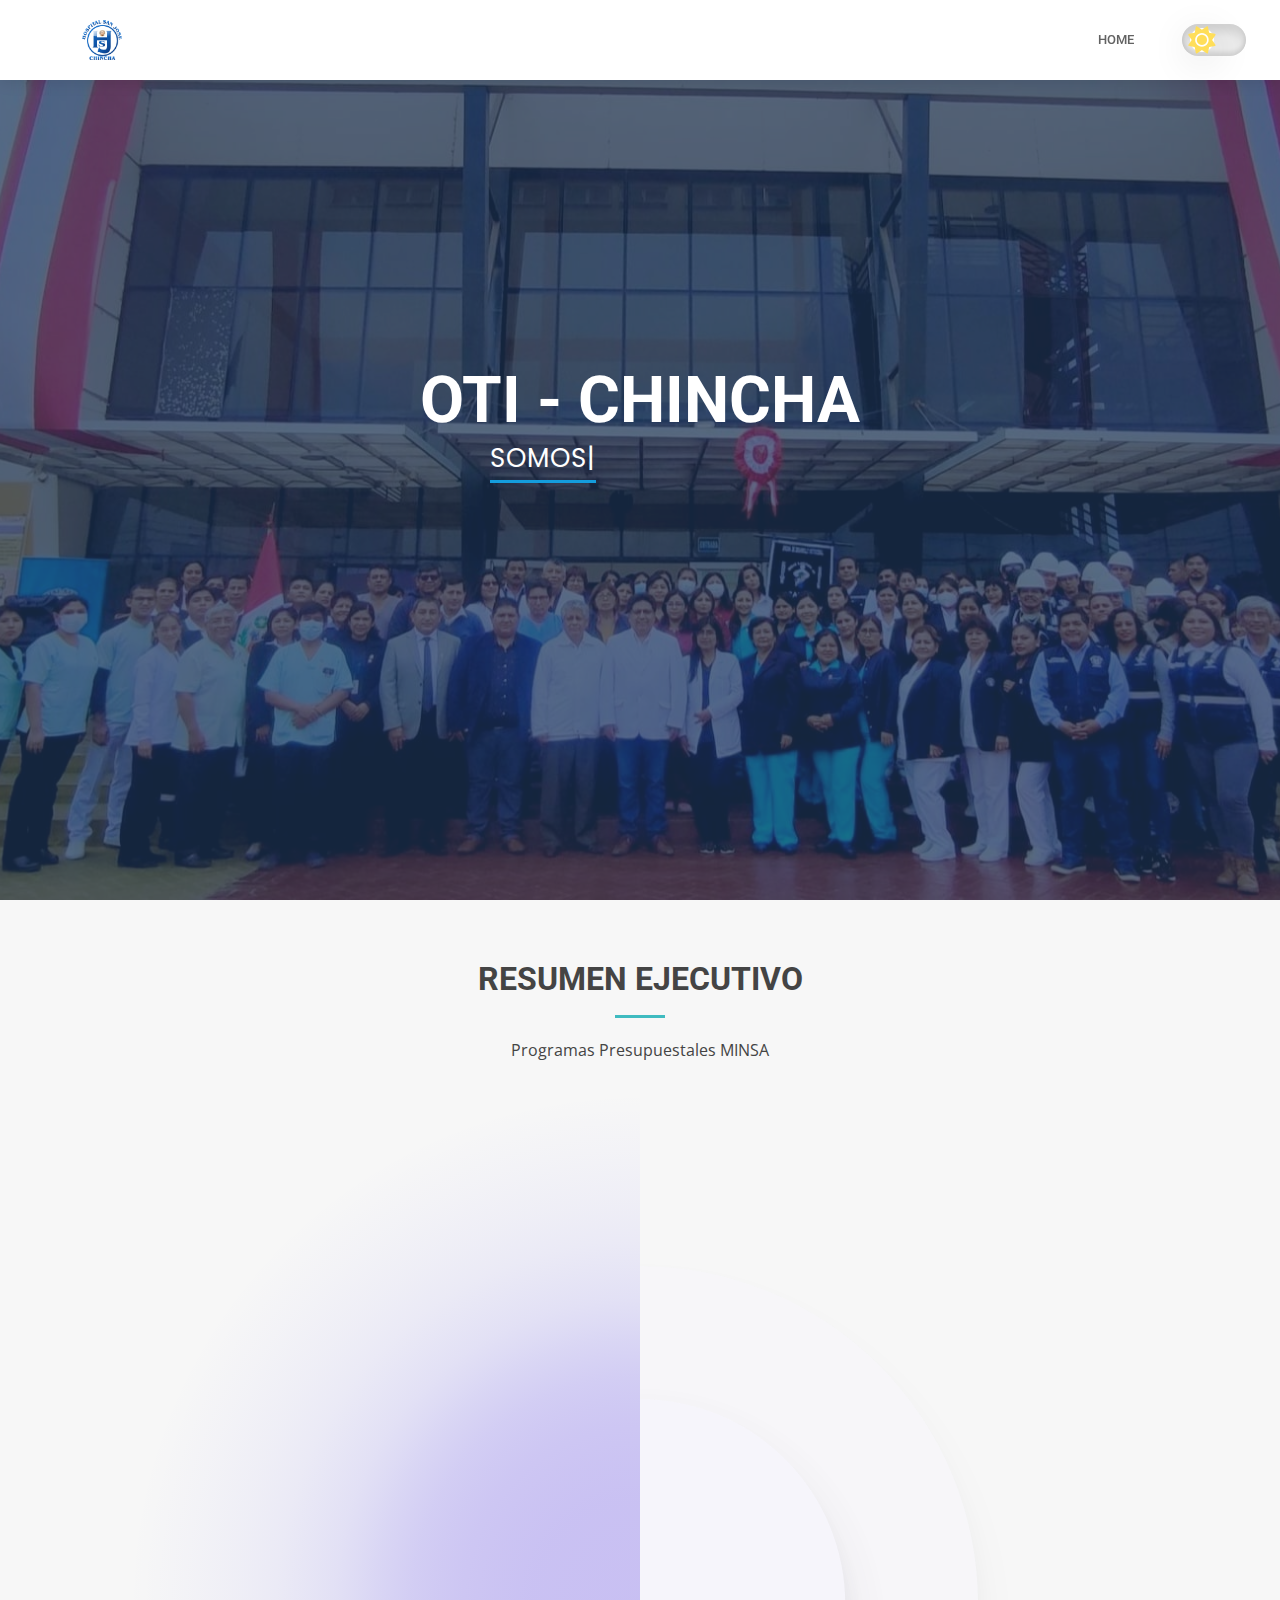
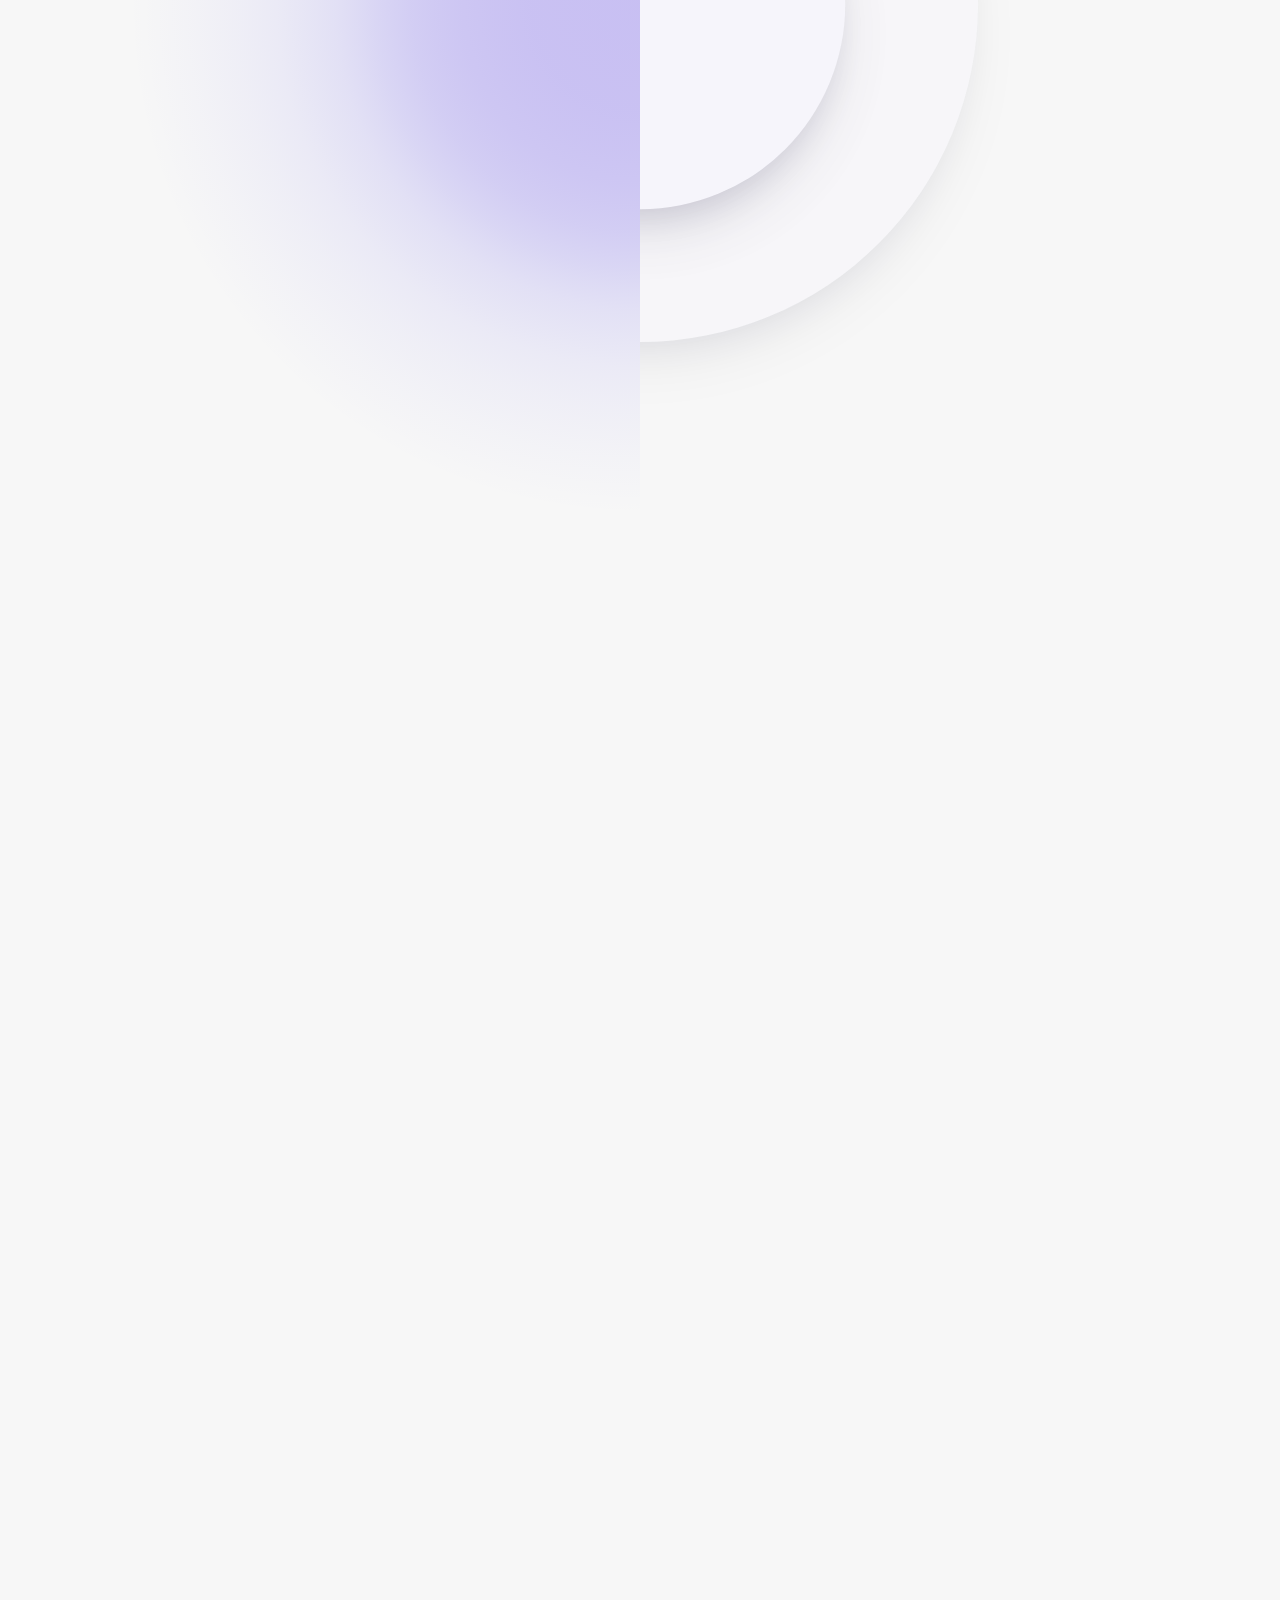
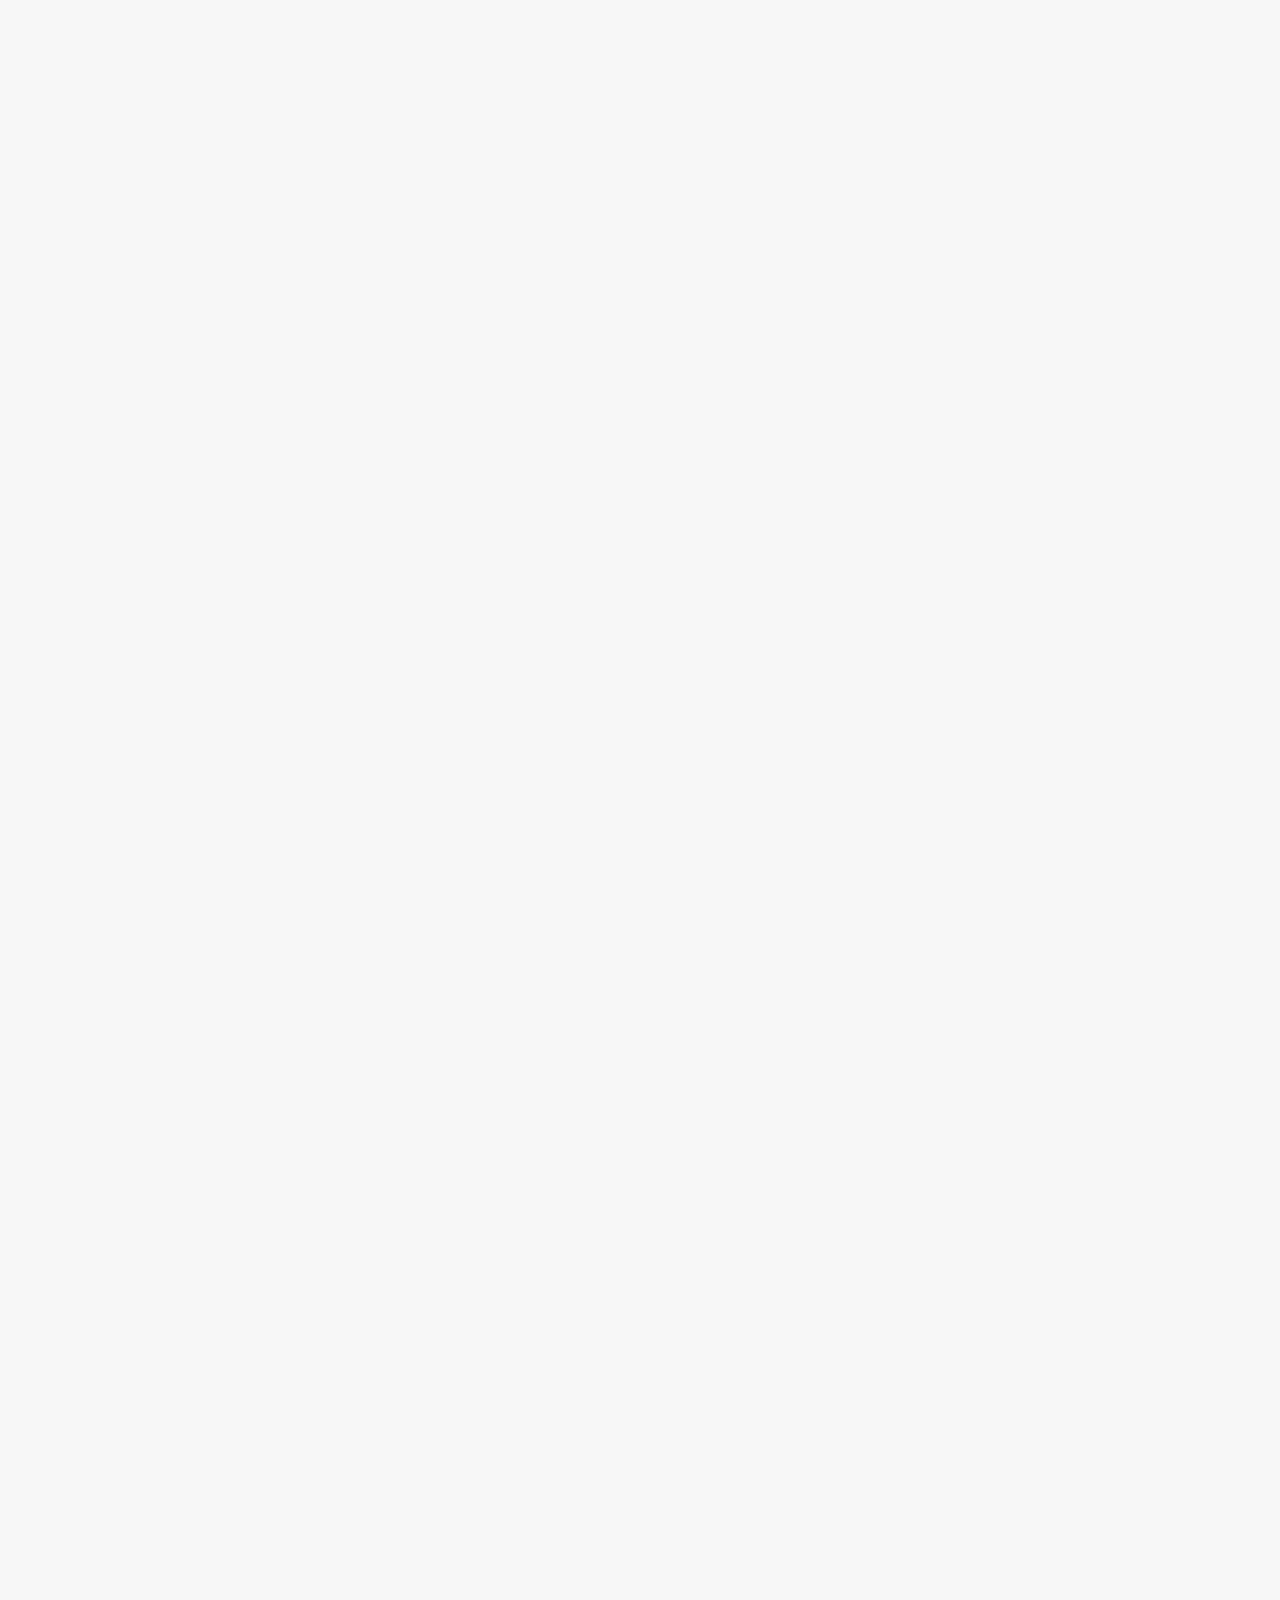
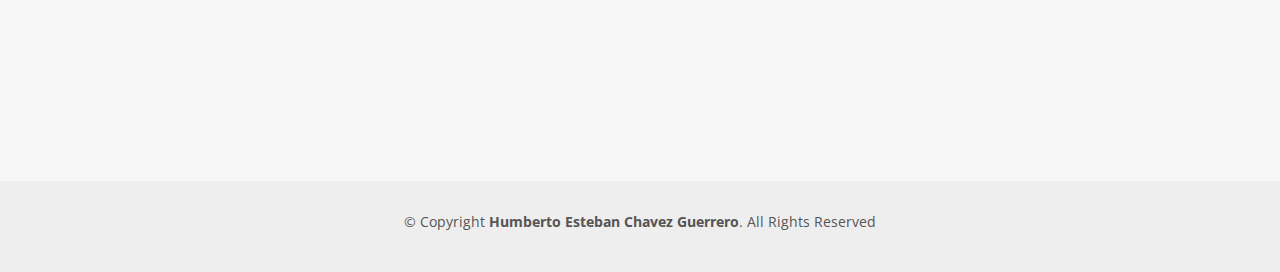
==== commit ad4eeca9: "cambios en slide" ====
--- a/index.html
+++ b/index.html
@@ -58,7 +58,7 @@
   <header id="header" class="fixed-top">
     <div class="container d-flex align-items-center">
 
-      <a href="index.html" class="logo me-auto"><img src="assets/img/OIP (1).jpg" alt=""></a>
+      <a href="index.html" class="logo me-auto"><img src="assets/img/logo.png" alt=""></a>
       <!-- Uncomment below if you prefer to use an image logo -->
       <!-- <h1 class="logo me-auto"><a href="index.html">Medicio</a></h1> -->
 
@@ -858,7 +858,7 @@
 <style>
   .prueba{
     display: inline-block;
-    width: 100%;
+    width: 80%;
     padding-top: 10%;
   }
 .escondido {
@@ -879,7 +879,7 @@
         
         
         <div class="row no-gutters">
-          <div class="col-lg-4 col-md-6 icon-box div1_slider adelgazar escondido " data-aos="zoom-in" data-aos-delay="100">
+          <div class="col-lg-4 col-md-6 icon-box div1_slider " data-aos="zoom-in" data-aos-delay="100">
             <div class="prueba ">
             <div class="icon ic1"><i class="fa-solid fa-chart-column"></i></div>
             <div class="slide_text1 escondido"><h4 class="title"><a href="">Sala Situacional</a></h4></div>
@@ -894,18 +894,18 @@
               <div class="icon ic1"><i class="fa-solid fa-chart-column"></i></div>
               <div class="slide_text1 escondido"><h4 class="title"><a href="">Ingreso Al Sistema CNV en Linea</a></h4></div>
             </div>
-            <div class="prueba" style="position: absolute; height: 100%;LEFT: 79%;">
+            <div class="prueba" style="position: absolute;height: 100%;LEFT: 81%;width: 50%;">
               <div class="icon 1c2"><i class="fa-solid fa-chart-column"></i></div>
               <div class="slide_text2 escondido"><h4 class="title" ><a href="">Tablero CNV en linea Provincial</a></h4></div>
             </div>
-            <div class="prueba" style="position: absolute; height: 100%; left: 135%;">
+            <div class="prueba" style="position: absolute;height: 100%;left: 120%;width: 50%;">
               <div class="icon 1c3"><i class="fa-solid fa-chart-column"></i></div>
               <div class="slide_text3 escondido"><h4 class="title" ><a href="">Tablero CNV en linea REUNIS</a></h4></div>
             </div>
        
           </div>
-          <div class="col-lg-4 col-md-6 icon-box div3_slider" data-aos="zoom-in" data-aos-delay="100" style="padding: 0 0 0 12%;">
-            <div class="prueba " style="PADDING-TOP: 16%;">
+          <div class="col-lg-4 col-md-6 icon-box div3_slider adelgazar escondido" data-aos="zoom-in" data-aos-delay="100">
+            <div class="prueba " style="PADDING-TOP: 10%;">
             <div class="icon ic1"><i class="fa-solid fa-chart-column"></i></div>
             <div class="slide_text1 escondido"><h4 class="title"><a href="">Sala Situacional</a></h4></div>
           </div>
@@ -915,47 +915,47 @@
           </div>
           </div>
           <div class="col-lg-4 col-md-6 icon-box div4_slider adelgazar escondido" data-aos="zoom-in" data-aos-delay="100">
-            <div class="prueba ">
+            <div class="prueba " style="padding-left: 30%;">
               <div class="icon ic1"><i class="fa-solid fa-chart-column"></i></div>
               <div class="slide_text1 escondido"><h4 class="title"><a href="">Sala Situacional</a></h4></div>
               </div>
-          <div class="prueba " style="position: absolute; height: 100%;">
+          <div class="prueba " style="position: absolute; height: 100%;  left: 104%;">
             <div class="icon 1c2"><i class="fa-solid fa-chart-column"></i></div>
             <div class="slide_text2 escondido"><h4 class="title" ><a href="">Control de Calidad</a></h4></div>
           </div>
           </div>
           <!--adolescente  mover opciones desplegable-->
           <div class="col-lg-4 col-md-6 icon-box div5_slider adelgazar escondido" data-aos="zoom-in" data-aos-delay="100">
-            <div class="prueba ">
+            <div class="prueba " style="left: 30%;position: relative;">
               <div class="icon ic1"><i class="fa-solid fa-chart-column"></i></div>
               <div class="slide_text1 escondido"><h4 class="title"><a href="">Sala Situacional</a></h4></div>
               </div>
-          <div class="prueba " style="position: absolute; height: 100%;">
+          <div class="prueba " style="position: absolute; height: 100%;  left: 118%;">
             <div class="icon 1c2"><i class="fa-solid fa-chart-column"></i></div>
             <div class="slide_text2 escondido"><h4 class="title" ><a href="">Control de Calidad</a></h4></div>
           </div>
           </div>
            <!--Adulto mayor -->
           <div class="col-lg-4 col-md-6 icon-box div6_slider adelgazar escondido" data-aos="zoom-in" data-aos-delay="100">
-            <div class="prueba ">
+            <div class="prueba " style=" position: relative;  left: 48%;">
               <div class="icon ic1"><i class="fa-solid fa-chart-column"></i></div>
               <div class="slide_text1 escondido"><h4 class="title"><a href="">Sala Situacional</a></h4></div>
               </div>
-          <div class="prueba " style="position: absolute; height: 100%;">
+          <div class="prueba " style="position: absolute;height: 100%;left: 130%;">
             <div class="icon 1c2"><i class="fa-solid fa-chart-column"></i></div>
             <div class="slide_text2 escondido"><h4 class="title" ><a href="">Control de Calidad</a></h4></div>
           </div>
           </div>
           <div class="col-lg-4 col-md-6 icon-box div7_slider adelgazar escondido" data-aos="zoom-in" data-aos-delay="100">
-            <div class="prueba" style="PADDING-TOP: 10%;">
+            <div class="prueba" style="PADDING-TOP: 10%;left: 63%;position: relative;">
             <div class="icon ic1"><i class="fa-solid fa-chart-column"></i></div>
             <div class="slide_text1 escondido"><h4 class="title"><a href="">Ingreso Al Sistema SINADEF</a></h4></div>
           </div>
-          <div class="prueba" style="position: absolute; height: 100%;LEFT: 60%;">
+          <div class="prueba" style="position: absolute;height: 100%;LEFT: 125%;width: 50%;">
             <div class="icon 1c2"><i class="fa-solid fa-chart-column"></i></div>
             <div class="slide_text2 escondido"><h4 class="title" ><a href="">Tablero de defunciones Provincial</a></h4></div>
           </div>
-          <div class="prueba" style="position: absolute; height: 100%; left: 122%;">
+          <div class="prueba" style="position: absolute;height: 100%;left: 169%;width: 50%;">
             <div class="icon 1c3"><i class="fa-solid fa-chart-column"></i></div>
             <div class="slide_text3 escondido"><h4 class="title" ><a href="">Tablero de defunciones REUNIS</a></h4></div>
           </div>
@@ -1219,7 +1219,7 @@
   $(this).addClass("active");
 });
 
-
+/*
 // Bloquear el clic derecho
 document.addEventListener("contextmenu", function(e) {
   e.preventDefault();
@@ -1232,7 +1232,7 @@
   if (e.ctrlKey && e.keyCode == 85 || e.keyCode == 123 || e.keyCode == 83 || e.keyCode == 80) {
     e.preventDefault();
   }
-}, false);
+}, false);*/
   </script>
 
 </body>
